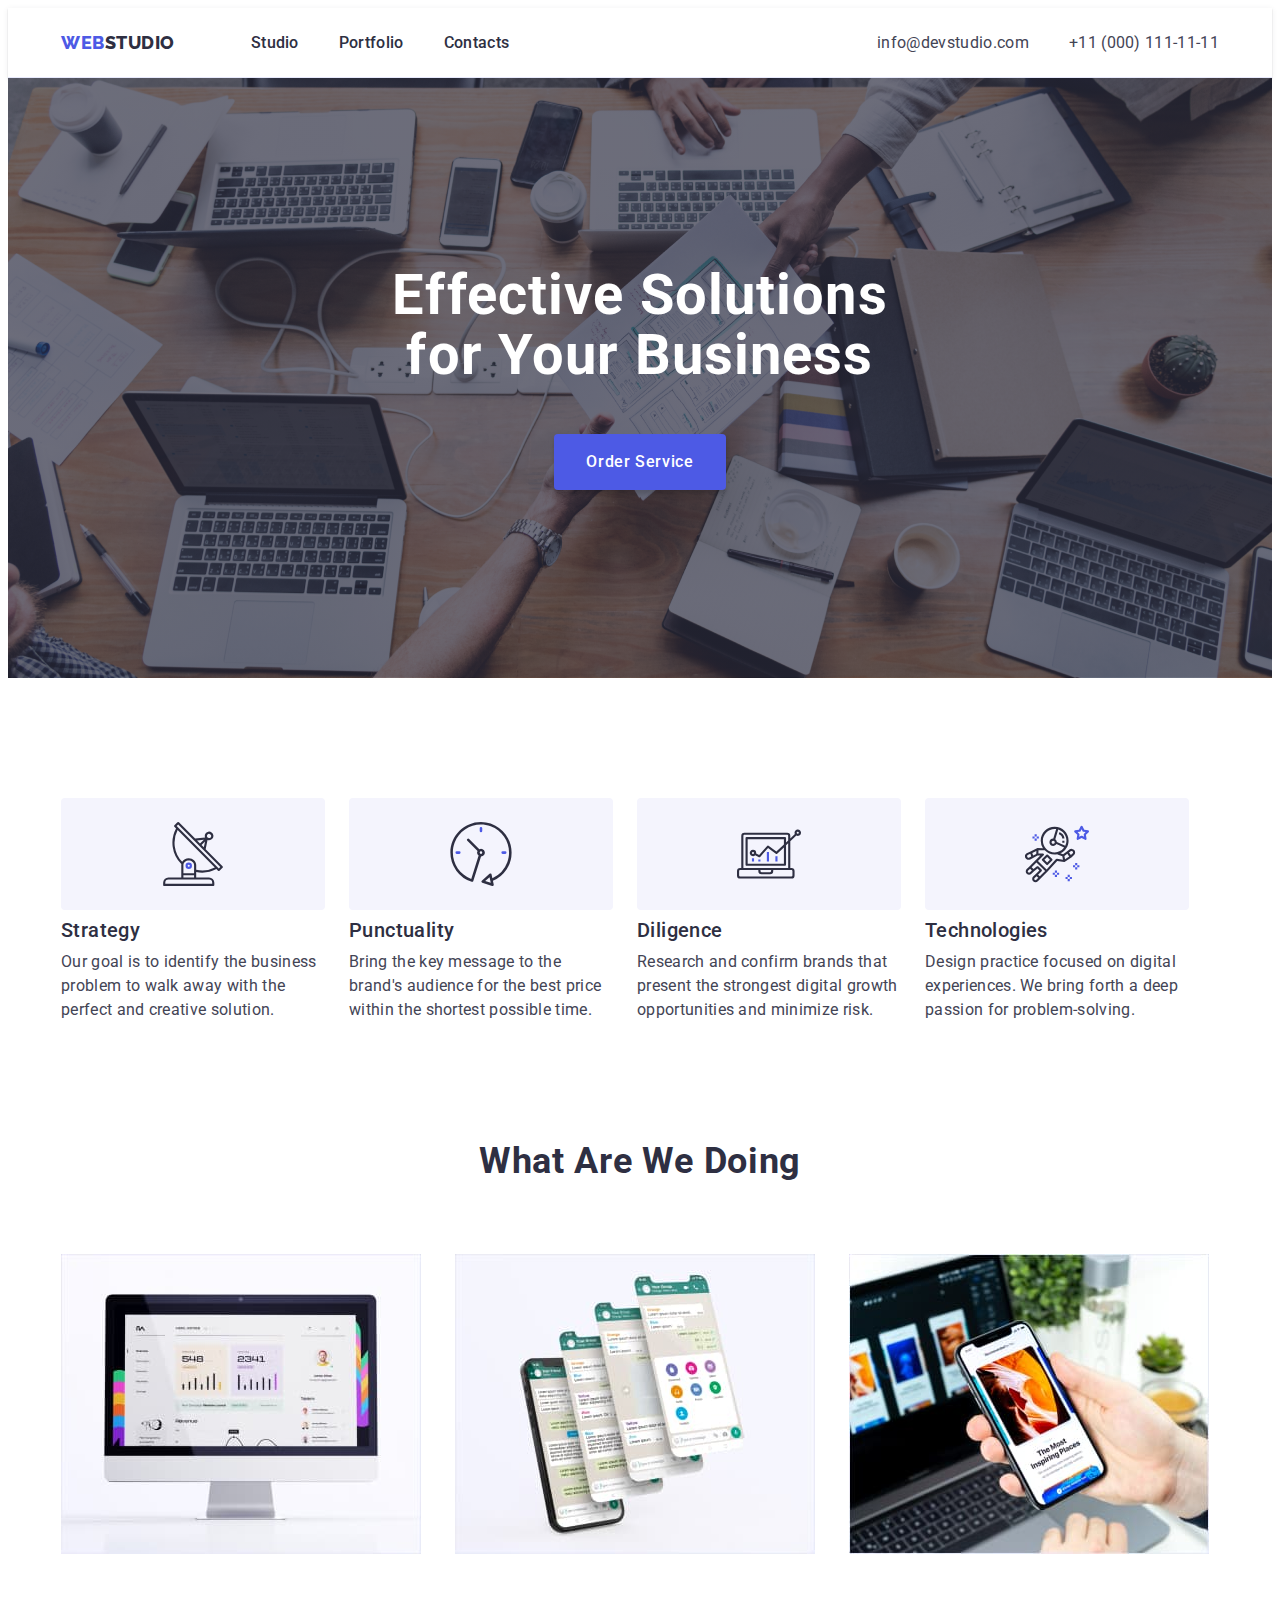
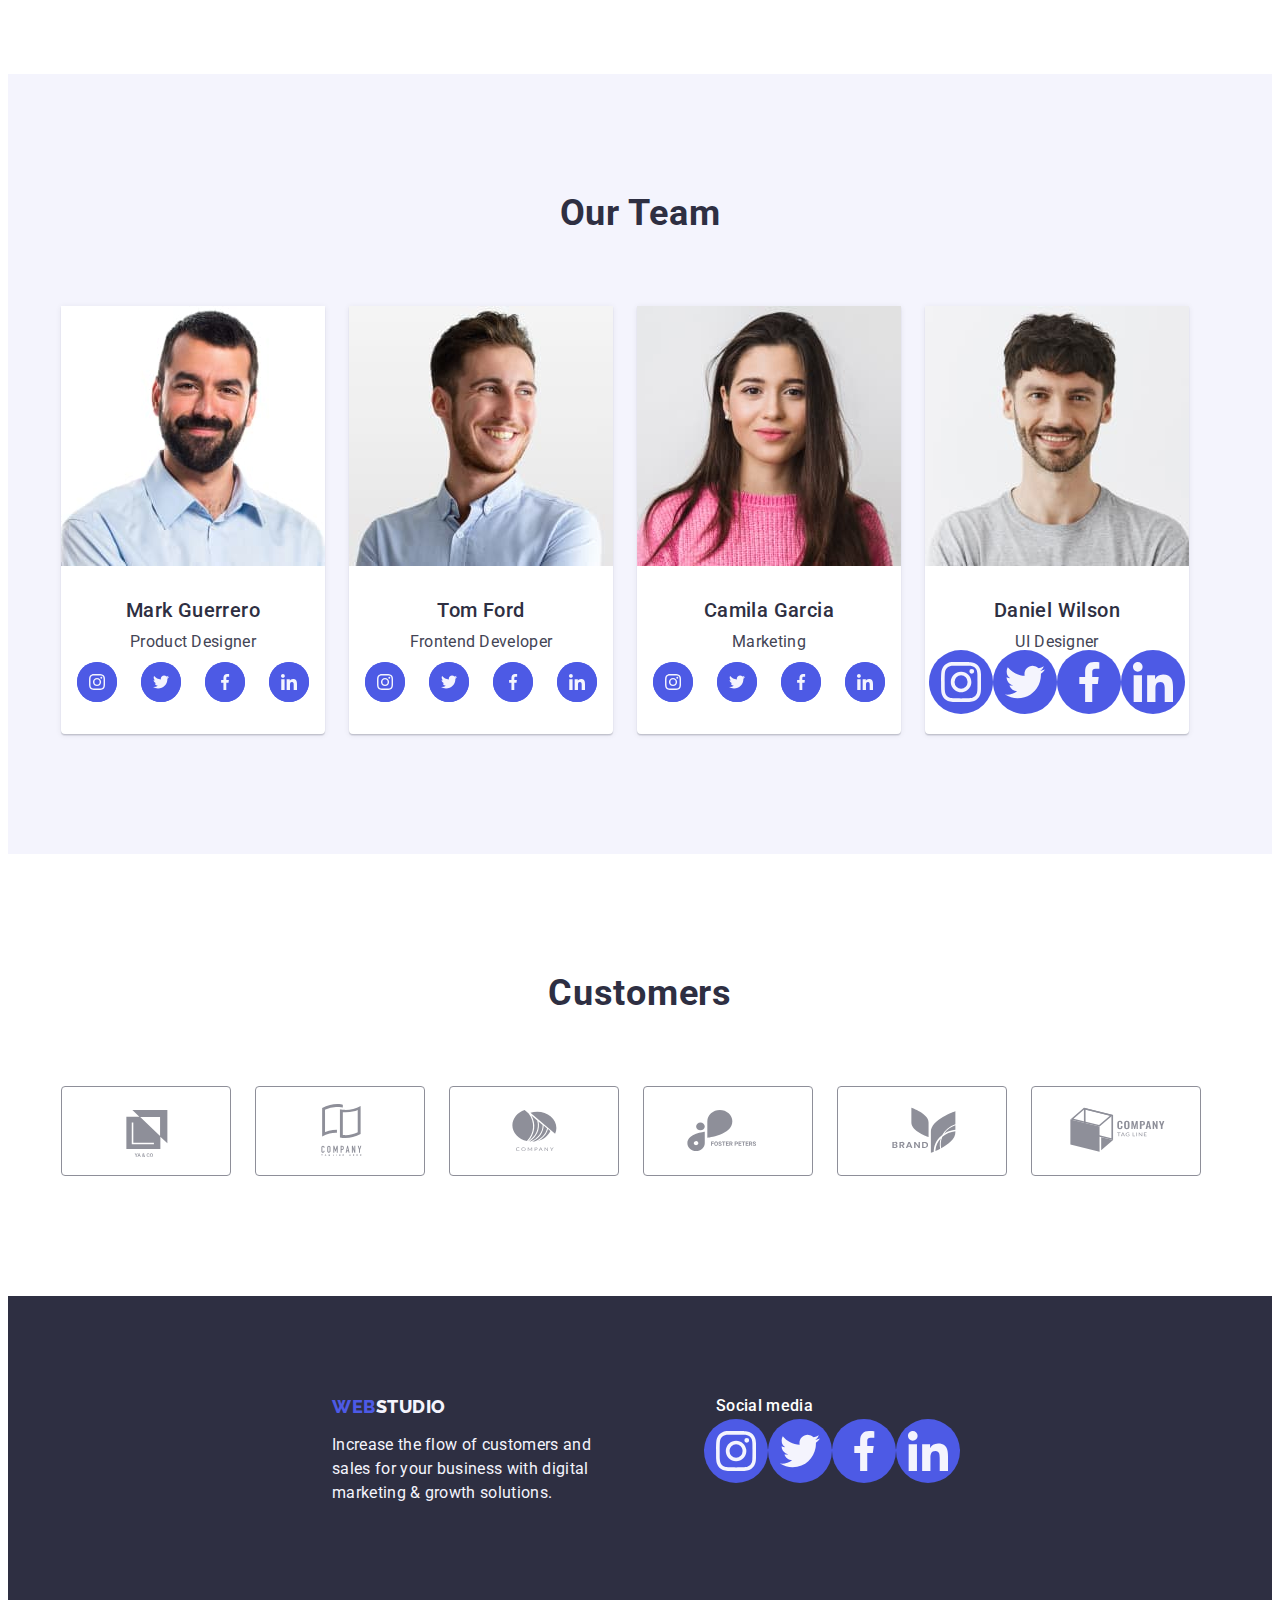
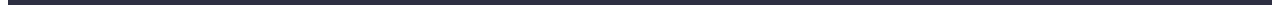
==== index.html @ fdb3dac8 "go5" ====
<!DOCTYPE html>
<html lang="en">
  <head>
    <meta charset="UTF-8" />
    <meta http-equiv="X-UA-Compatible" content="IE=edge" />
    <meta name="viewport" content="width=device-width, initial-scale=1.0" />
    <title>Solutions</title>
    <!-- Fonts styles -->
    <link rel="preconnect" href="https://fonts.googleapis.com" />
    <link rel="preconnect" href="https://fonts.gstatic.com" crossorigin />
    <link
      href="https://fonts.googleapis.com/css2?family=Montserrat:ital,wght@0,700;1,400&family=Raleway:wght@800&family=Roboto:wght@400;500;700&display=swap"
      rel="stylesheet"
    />
    <link
      rel="stylesheet"
      href="https://cdnjs.cloudflare.com/ajax/libs/modern-normalize/1.1.0/modern-normalize.min.css"
      integrity="sha512-wpPYUAdjBVSE4KJnH1VR1HeZfpl1ub8YT/NKx4PuQ5NmX2tKuGu6U/JRp5y+Y8XG2tV+wKQpNHVUX03MfMFn9Q=="
      crossorigin="anonymous"
      referrerpolicy="no-referrer"
    />
    <!-- Our styles -->
    <link rel="stylesheet" href="./css/styles.css" />
  </head>
  <body>
    <!-- Header section -->
    <header class="header-border">
      <div class="container header-container">
        <nav class="header-nav-row">
          <a
            class="link logo-font hed-link-active menu-padding"
            href="./index.html"
            >WEB<span class="logo-link">Studio</span>
          </a>
          <ul class="list link-text header-list-row">
            <li>
              <a
                class="link links-header hed-link-active menu-padding"
                href="./index.html"
                >Studio</a
              >
            </li>
            <li>
              <a
                class="link links-header hed-link-active menu-padding"
                href="./portfolio.html"
                >Portfolio</a
              >
            </li>
            <li>
              <a class="link links-header hed-link-active menu-padding" href=""
                >Contacts</a
              >
            </li>
          </ul>
        </nav>
        <address class="address-link-text">
          <ul class="list header-address-row">
            <li>
              <a
                class="link link-address hed-link-active"
                href="mailto:info@devstudio.com"
                >info@devstudio.com</a
              >
            </li>
            <li>
              <a
                class="link link-address hed-link-active"
                href="tel:+110001111111"
                >+11 (000) 111-11-11</a
              >
            </li>
          </ul>
        </address>
      </div>
    </header>

    <main>
      <!-- Hero section 1 -->
      <section class="hero">
        <div class="container">
          <h1 class="hero-headline">Effective Solutions for Your Business</h1>
          <button class="hero-btn link" type="button">Order Service</button>
        </div>
      </section>

      <!-- Skills section 2 -->
      <section class="section">
        <div class="container">
          <h2 hidden class="skills-title">Skills</h2>
          <ul class="list skills-container">
            <li class="skills-item">
              <div class="icon-skill">
                <svg width="64" height="64">
                  <use href="./images/icons.svg#antenna"></use>
                </svg>
              </div>
              <h3 class="items-title">Strategy</h3>
              <p class="small-text">
                Our goal is to identify the business problem to walk away with
                the perfect and creative solution.
              </p>
            </li>
            <li class="skills-item">
              <div class="icon-skill">
                <svg width="64" height="64">
                  <use href="./images/icons.svg#clock"></use>
                </svg>
              </div>
              <h3 class="items-title">Punctuality</h3>
              <p class="small-text">
                Bring the key message to the brand's audience for the best price
                within the shortest possible time.
              </p>
            </li>
            <li class="skills-item">
              <div class="icon-skill">
                <svg width="64" height="64">
                  <use href="./images/icons.svg#diagram"></use>
                </svg>
              </div>
              <h3 class="items-title">Diligence</h3>
              <p class="small-text">
                Research and confirm brands that present the strongest digital
                growth opportunities and minimize risk.
              </p>
            </li>
            <li class="skills-item">
              <div class="icon-skill">
                <svg width="64" height="64">
                  <use href="./images/icons.svg#astronaut"></use>
                </svg>
              </div>
              <h3 class="items-title">Technologies</h3>
              <p class="small-text">
                Design practice focused on digital experiences. We bring forth a
                deep passion for problem-solving.
              </p>
            </li>
          </ul>
        </div>
      </section>

      <!-- Doing section 3 -->
      <section class="section-third">
        <div class="container">
          <h2 class="headlines some-titles">What are we doing</h2>
          <ul class="list doing-container">
            <li class="doing-element">
              <img src="./images/doings/img-1.jpg" alt="monobloc" width="360" />
            </li>
            <li class="doing-element">
              <img
                src="./images/doings/img-2.jpg"
                alt="smartphone"
                width="360"
              />
            </li>
            <li class="doing-element">
              <img src="./images/doings/img-3.jpg" alt="laptop" width="360" />
            </li>
          </ul>
        </div>
      </section>

      <!-- Team section 4 -->
      <section class="team-color section">
        <div class="container">
          <h2 class="headlines some-titles">Our Team</h2>
          <ul class="list team-container">
            <li class="team-color-list team-item-border">
              <img src="./images/team/img-4.jpg" alt="portrait 1" width="264" />
              <div class="desc-team-container">
                <h3 class="items-title">Mark Guerrero</h3>
                <p class="team-small-text">Product Designer</p>
                <ul class="list socials">
                  <li class="social-item">
                    <a
                      class="social-link link"
                      href=""
                      target="_blank"
                      rel="noopener noreferrer"
                      aria-label="icon"
                    >
                      <svg class="social-icon" width="16" height="16">
                        <use href="./images/icons.svg#instagram"></use>
                      </svg>
                    </a>
                  </li>
                  <li class="social-item">
                    <a
                      class="social-link link"
                      href=""
                      target="_blank"
                      rel="noopener noreferrer"
                      aria-label="icon"
                    >
                      <svg class="social-icon" width="16" height="16">
                        <use href="./images/icons.svg#twitter"></use>
                      </svg>
                    </a>
                  </li>
                  <li class="social-item">
                    <a
                      class="social-link link"
                      href=""
                      target="_blank"
                      rel="noopener noreferrer"
                      aria-label="icon"
                    >
                      <svg class="social-icon" width="16" height="16">
                        <use href="./images/icons.svg#facebook"></use>
                      </svg>
                    </a>
                  </li>
                  <li class="social-item">
                    <a
                      class="social-link link"
                      href=""
                      target="_blank"
                      rel="noopener noreferrer"
                      aria-label="icon"
                    >
                      <svg class="social-icon" width="16" height="16">
                        <use href="./images/icons.svg#linkedin"></use>
                      </svg>
                    </a>
                  </li>
                </ul>
              </div>
            </li>
            <li class="team-color-list team-item-border">
              <img src="./images/team/img-3.jpg" alt="portrait 2" width="264" />
              <div class="desc-team-container">
                <h3 class="items-title">Tom Ford</h3>
                <p class="team-small-text">Frontend Developer</p>
                <ul class="list socials">
                  <li class="social-item">
                    <a
                      class="social-link link"
                      href=""
                      target="_blank"
                      rel="noopener noreferrer"
                      aria-label="icon"
                    >
                      <svg class="social-icon" width="16" height="16">
                        <use href="./images/icons.svg#instagram"></use>
                      </svg>
                    </a>
                  </li>
                  <li class="social-item">
                    <a
                      class="social-link link"
                      href=""
                      target="_blank"
                      rel="noopener noreferrer"
                      aria-label="icon"
                    >
                      <svg class="social-icon" width="16" height="16">
                        <use href="./images/icons.svg#twitter"></use>
                      </svg>
                    </a>
                  </li>
                  <li class="social-item">
                    <a
                      class="social-link link"
                      href=""
                      target="_blank"
                      rel="noopener noreferrer"
                      aria-label="icon"
                    >
                      <svg class="social-icon" width="16" height="16">
                        <use href="./images/icons.svg#facebook"></use>
                      </svg>
                    </a>
                  </li>
                  <li class="social-item">
                    <a
                      class="social-link link"
                      href=""
                      target="_blank"
                      rel="noopener noreferrer"
                      aria-label="icon"
                    >
                      <svg class="social-icon" width="16" height="16">
                        <use href="./images/icons.svg#linkedin"></use>
                      </svg>
                    </a>
                  </li>
                </ul>
              </div>
            </li>
            <li class="team-color-list team-item-border">
              <img src="./images/team/img-2.jpg" alt="portrait 3" width="264" />
              <div class="desc-team-container">
                <h3 class="items-title">Camila Garcia</h3>
                <p class="team-small-text">Marketing</p>
                <ul class="list socials">
                  <li class="social-item">
                    <a
                      class="social-link link"
                      href=""
                      target="_blank"
                      rel="noopener noreferrer"
                      aria-label="icon"
                    >
                      <svg class="social-icon" width="16" height="16">
                        <use href="./images/icons.svg#instagram"></use>
                      </svg>
                    </a>
                  </li>
                  <li class="social-item">
                    <a
                      class="social-link link"
                      href=""
                      target="_blank"
                      rel="noopener noreferrer"
                      aria-label="icon"
                    >
                      <svg class="social-icon" width="16" height="16">
                        <use href="./images/icons.svg#twitter"></use>
                      </svg>
                    </a>
                  </li>
                  <li class="social-item">
                    <a
                      class="social-link link"
                      href=""
                      target="_blank"
                      rel="noopener noreferrer"
                      aria-label="icon"
                    >
                      <svg class="social-icon" width="16" height="16">
                        <use href="./images/icons.svg#facebook"></use>
                      </svg>
                    </a>
                  </li>
                  <li class="social-item">
                    <a
                      class="social-link link"
                      href=""
                      target="_blank"
                      rel="noopener noreferrer"
                      aria-label="icon"
                    >
                      <svg class="social-icon" width="16" height="16">
                        <use href="./images/icons.svg#linkedin"></use>
                      </svg>
                    </a>
                  </li>
                </ul>
              </div>
            </li>
            <li class="team-color-list team-item-border">
              <img src="./images/team/img-1.jpg" alt="portrait 4" width="264" />
              <div class="desc-team-container">
                <h3 class="items-title">Daniel Wilson</h3>
                <p class="team-small-text">UI Designer</p>
                <ul class="list socials">
                  <li class="social-item">
                    <a
                      class="social-link link"
                      href=""
                      target="_blank"
                      rel="noopener noreferrer"
                      aria-label="icon"
                    >
                      <svg class="social-icon" width="40" height="40">
                        <use href="./images/icons.svg#instagram"></use>
                      </svg>
                    </a>
                  </li>
                  <li class="social-item">
                    <a
                      class="social-link link"
                      href=""
                      target="_blank"
                      rel="noopener noreferrer"
                      aria-label="icon"
                    >
                      <svg class="social-icon" width="40" height="40">
                        <use href="./images/icons.svg#twitter"></use>
                      </svg>
                    </a>
                  </li>
                  <li class="social-item">
                    <a
                      class="social-link link"
                      href=""
                      target="_blank"
                      40
                      rel="noopener noreferrer"
                      aria-label="icon"
                    >
                      <svg class="social-icon" width="40" height="40">
                        <use href="./images/icons.svg#facebook"></use>
                      </svg>
                    </a>
                  </li>
                  <li class="social-item">
                    <a
                      class="social-link link"
                      href=""
                      target="_blank"
                      rel="noopener noreferrer"
                      aria-label="icon"
                    >
                      <svg class="social-icon" width="40" height="40">
                        <use href="./images/icons.svg#linkedin"></use>
                      </svg>
                    </a>
                  </li>
                </ul>
              </div>
            </li>
          </ul>
        </div>
      </section>

      <!-- Customers section -->

      <section class="section">
        <div class="container">
          <h2 class="headlines some-titles">Customers</h2>
          <ul class="list client-container">
            <li class="clients-item">
              <div class="client-item-container">
                <a href="" class="clients-item-active">
                  <svg width="104" height="56" class="color-clients">
                    <use href="./images/icons.svg#first-client"></use>
                  </svg>
                </a>
              </div>
            </li>
            <li class="clients-item clients-item-active">
              <a href="">
                <svg width="104" height="56" class="color-clients">
                  <use href="./images/icons.svg#second-client"></use>
                </svg>
              </a>
            </li>
            <li class="clients-item">
              <a href="">
                <svg width="104" height="56" class="color-clients">
                  <use href="./images/icons.svg#third-client"></use>
                </svg>
              </a>
            </li>
            <li class="clients-item">
              <a href="">
                <svg width="104" height="56" class="color-clients">
                  <use href="./images/icons.svg#fourth-client"></use>
                </svg>
              </a>
            </li>
            <li class="clients-item">
              <a href="">
                <svg width="104" height="56" class="color-clients">
                  <use href="./images/icons.svg#fifth-client"></use>
                </svg>
              </a>
            </li>
            <li class="clients-item">
              <a href="">
                <svg width="104" height="56" class="color-clients">
                  <use href="./images/icons.svg#sixth-client"></use>
                </svg>
              </a>
            </li>
          </ul>
        </div>
      </section>
    </main>
    <!-- Footer section-->
    <footer class="footer-color footer-text footer-pos">
      <div class="container footer-container">
        <div class="footer-part-one">
          <a
            class="link link-font logo-font hed-link-active footer-link-status"
            href="./index.html"
          >
            WEB<span class="logo-link-footer">Studio</span>
          </a>
          <p class="small-text footer-text footer-text-size">
            Increase the flow of customers and sales for your business with
            digital marketing & growth solutions.
          </p>
        </div>
        <div class="footer-part-two">
          <p class="footer-small-text">Social media</p>
          <ul class="list socials">
            <li class="social-item-footer">
              <a
                class="social-link link"
                href=""
                target="_blank"
                rel="noopener noreferrer"
                aria-label="icon"
              >
                <svg class="social-icon" width="40" height="40">
                  <use href="./images/icons.svg#instagram"></use>
                </svg>
              </a>
            </li>
            <li class="social-item-footer">
              <a
                class="social-link link"
                href=""
                target="_blank"
                rel="noopener noreferrer"
                aria-label="icon"
              >
                <svg class="social-icon" width="40" height="40">
                  <use href="./images/icons.svg#twitter"></use>
                </svg>
              </a>
            </li>
            <li class="social-item-footer">
              <a
                class="social-link link"
                href=""
                target="_blank"
                rel="noopener noreferrer"
                aria-label="icon"
              >
                <svg class="social-icon" width="40" height="40">
                  <use href="./images/icons.svg#facebook"></use>
                </svg>
              </a>
            </li>
            <li class="social-item-footer">
              <a
                class="social-link link"
                href=""
                target="_blank"
                rel="noopener noreferrer"
                aria-label="icon"
              >
                <svg class="social-icon" width="40" height="40">
                  <use href="./images/icons.svg#linkedin"></use>
                </svg>
              </a>
            </li>
          </ul>
        </div>
      </div>
    </footer>
  </body>
</html>
---- css/styles.css ----
:root {
  /* COLORS styles */
  --iris-color: #4d5ae5;
  --ocean-color: #404bbf;
  --color-navy-blue: #2e2f42;
  --color-green: #31d0aa;
  --color-slate: #434455;
  --color-light-slate: #8e8f99;
  --color-cornflower: #e7e9fc;
  --color-cloud: #f4f4fd;
  --color-navy-blue-modal: #2e2f42;
  --color-grey: #2e2f42;
  --color-dairy: #fcfcfc;
  --white-color: #fff;

  /* Fonts styles */
  --primary-font: "Roboto";
  --secondary-font: "Raleway";
}

body {
  font-family: "Roboto", sans-serif;
  color: var(--color-slate);
  background-color: var(--white-color);
}

/* Resets */

h1,
h2,
h3,
h4,
p {
  margin: 0;
}

img {
  display: block;
}

.list {
  list-style: none;
  margin: 0;
  padding: 0;
}

.link {
  text-decoration: none;
}

/* Base */

.container {
  width: 1158px;
  margin: 0 auto;
  padding: 0 15px;
}

.section {
  padding: 120px 0;
}

.section-third {
  padding: 0 0 120px 0;
}

.header-border {
  border-width: 0 0 1px 0;
  border-style: solid;
  border-color: var(--color-cornflower);
  box-shadow: 0px 2px 1px rgba(46, 47, 66, 0.08),
    0px 1px 1px rgba(46, 47, 66, 0.16), 0px 1px 6px rgba(46, 47, 66, 0.08);
}

.headlines {
  font-size: 36px;
  font-weight: 700;
  line-height: 1.11;
  letter-spacing: 0.02em;
  text-transform: capitalize;
  color: var(--color-navy-blue);
}

.some-titles {
  text-align: center;
  margin: 0 auto 72px auto;
}

.items-title {
  font-size: 20px;
  font-weight: 500;
  line-height: 1.2;
  letter-spacing: 0.02em;
  color: var(--color-navy-blue);
  margin: 0 0 8px 0;
}

.small-text {
  font-size: 16px;
  line-height: 1.5;
  letter-spacing: 0.02em;
  text-decoration: none;
  text-transform: none;
  color: var(--color-slate);
}

/* WAREHOSE */

/* Header section */

.menu-padding {
  padding: 24px 0;
}

.header-container {
  display: flex;
  align-items: center;
  margin: 0 auto;
  padding: 0 15px;
}

.header-list-row {
  display: flex;
  align-items: center;
  gap: 40px;
}

.header-nav-row {
  display: flex;
  align-items: center;
  margin-right: auto;
}

.header-address-row {
  display: flex;
  align-items: center;
  gap: 40px;
}

.link-text {
  line-height: 1.5;
  letter-spacing: 0.02em;
  color: var(--color-navy-blue);
}

.address-link-text {
  font-style: normal;
  font-size: 16px;
  line-height: 1.5;
  letter-spacing: 0.02em;
  text-decoration: none;
  color: var(--color-slate);
}

.links-header {
  font-weight: 500;
  color: var(--color-navy-blue);
}

.link-address {
  color: var(--color-slate);
}

.logo-font {
  font-family: "Raleway", sans-serif;
  font-size: 18px;
  text-transform: uppercase;
  font-weight: 800;
  line-height: 1.17;
  letter-spacing: 0.03em;
  color: var(--iris-color);
  margin-right: 76px;
}

.logo-link {
  color: var(--color-navy-blue);
}
.hed-link-active:hover,
.hed-link-active:focus {
  color: var(--ocean-color);
}

/* hero section*/

.hero {
  max-width: 1440px;
  margin: 0 auto;
  background-color: var(--color-navy-blue);
  background-image: linear-gradient(
      rgba(46, 47, 66, 0.7),
      rgba(46, 47, 66, 0.7)
    ),
    url(../images/hero/bg-hero.jpeg);
  padding: 188px 0;
  background-repeat: no-repeat;
  background-position: center;
  background-size: cover;
}

.hero-headline {
  display: block;
  color: var(--white-color);
  font-size: 56px;
  font-weight: 700;
  line-height: 1.07;
  letter-spacing: 0.02em;
  text-decoration: none;
  text-transform: none;
  text-align: center;
  max-width: 496px;
  margin-left: auto;
  margin-right: auto;
}

.hero-btn {
  display: block;
  flex-direction: row;
  align-items: flex-start;
  gap: 10px;
  font-family: "Roboto", sans-serif;
  font-weight: 500;
  font-size: 16px;
  line-height: 1.5;
  letter-spacing: 0.04em;
  color: var(--white-color);
  background-color: var(--iris-color);
  min-width: 169px;
  height: 56px;
  cursor: pointer;
  padding: 16px 32px;
  margin: 48px auto 0;
  box-shadow: 0px 4px 4px rgba(0, 0, 0, 0.15);
  border: none;
  border-radius: 4px;
}

.hero-btn:hover,
.hero-btn:focus {
  color: var(--white-color);
  background-color: var(--ocean-color);
}

/* Skills section */

.skills-container {
  display: flex;
  gap: 24px;
}

.skills-title {
  font-weight: 500;
}

.skills-item {
  display: block;
  width: 264px;
}

.icon-skill {
  display: flex;
  justify-content: center;
  align-items: center;
  width: 264px;
  height: 112px;
  left: 0px;
  top: 0px;
  background: var(--color-cloud);
  border-radius: 4px;
  margin-bottom: 8px;
}

/* Doings section */

.doing-container {
  display: flex;
  gap: 24px;
}

.doing-element {
  flex-basis: calc((100% - 24px * 2) / 3);
}

/* Team section */

.team-small-text {
  font-size: 16px;
  line-height: 1.5;
  letter-spacing: 0.02em;
  text-decoration: none;
  text-transform: none;
  color: var(--color-slate);
  margin-bottom: 8px;
}

.team-container {
  display: flex;
  gap: 24px;
}

.team-color {
  background-color: var(--color-cloud);
}

.team-color-list {
  background-color: var(--white-color);
}

.team-item-border {
  border-radius: 0px 0px 4px 4px;
  box-shadow: 0px 1px 6px rgba(46, 47, 66, 0.08),
    0px 1px 1px rgba(46, 47, 66, 0.16), 0px 2px 1px rgba(46, 47, 66, 0.08);
}

.desc-team-container {
  flex-direction: column;
  justify-content: center;
  align-items: center;
  padding: 32px 0;
  gap: 8px;
  text-align: center;
}

.socials {
  display: flex;
  justify-content: center;
  align-items: center;
  gap: 24px;
}

.social-link {
  display: flex;
  justify-content: center;
  align-items: center;
  background-color: var(--iris-color);
  border-radius: 50%;
}

.social-item {
  display: flex;
  justify-content: center;
  align-items: center;
  width: 40px;
  height: 40px;
  background-color: var(--iris-color);
  border-radius: 50%;
}

.social-icon {
  display: block;
  justify-content: center;
  align-items: center;
  padding: 12px;
  fill: var(--color-cloud);
}

.social-link:hover,
.social-link:focus {
  background-color: var(--ocean-color);
  border-radius: 50%;
}

/* Customers section */

.client-container {
  display: flex;
  gap: 24px;
}

.clients-item {
  display: flex;
  width: 168px;
  height: 88px;
  justify-content: center;
  align-items: center;
  border: 1px solid var(--color-light-slate);
  border-radius: 4px;
}

.client-item-container {
  display: flex;
  width: 104px;
  height: 56px;
}

.color-clients {
  fill: var(--color-light-slate);
}

.color-clients:hover,
.color-clients:focus {
  fill: var(--ocean-color);
}

.clients-item:hover,
.clients-item:focus {
  border: 1px solid var(--ocean-color);
  border-radius: 4px;
}

/* Footer block */

.footer-container {
  display: flex;
  justify-content: center;
}

.footer-part-one {
  display: inline-block;
  margin-right: 120px;
}

.footer-part-two {
  display: block;
}

.footer-small-text {
  font-weight: 500;
  font-size: 16px;
  letter-spacing: 0.02em;
  color: var(--white-color);
  padding-bottom: 16px;
}

.logo-link-footer {
  color: var(--color-cloud);
}

.link-footer {
  color: var(--color-cloud);
  text-decoration: none;
  font-style: normal;
}
.footer-text {
  color: var(--color-cloud);
}
.footer-color {
  background-color: var(--color-navy-blue);
}

.footer-pos {
  padding: 100px 0;
}

.footer-link-status {
  display: inline-block;
  margin-bottom: 16px;
}

.footer-text-size {
  width: 264px;
}

.social-item-footer {
  display: flex;
  justify-content: center;
  align-items: center;
  width: 40px;
  height: 40px;
  background-color: var(--iris-color);
  border-radius: 50%;
}

.social-item-footer:hover,
.social-item-footer:focus {
  background-color: var(--color-green);
  border-radius: 50%;
}

/* Portfolio buttons row section */

.btn-row-section {
  padding-top: 96px;
  padding-bottom: 120px;
}

.btn-row-container {
  display: flex;
  justify-content: center;
  gap: 24px;
  margin-bottom: 72px;
}

.btn-row {
  color: var(--iris-color);
  background-color: var(--color-cloud);
  border-style: none;
}
.btn-row-list {
  font-family: "Roboto", sans-serif;
  font-weight: 500;
  font-size: 16px;
  line-height: 1.5;
  letter-spacing: 0.04em;
  padding: 12px 24px;
  border: 1px solid var(--color-cornflower);
  border-radius: 4px;
  cursor: pointer;
}

.btn-row:hover,
.btn-row:focus {
  color: var(--white-color);
  background-color: var(--ocean-color);
  border: 1px solid transparent;
}

/* Done projects */

.done-prj-container {
  display: flex;
  flex-wrap: wrap;
  gap: 48px 24px;
}

.desc-done-prj-container {
  flex-direction: column;
  justify-content: center;
  align-items: flex-start;
  padding: 32px 16px;
  gap: 8px;
  border: 1px solid var(--color-cornflower);
  border-top: none;
}

.done-prj-element {
  flex-basis: calc((100% - 24px * 2) / 3);
}

.desc-done-prj-container:focus,
.desc-done-prj-container:hover {
  border: 1px solid #f4f4fd;
  box-shadow: 0px 1px 6px rgba(46, 47, 66, 0.08),
    0px 1px 1px rgba(46, 47, 66, 0.16), 0px 2px 1px rgba(46, 47, 66, 0.08);
}
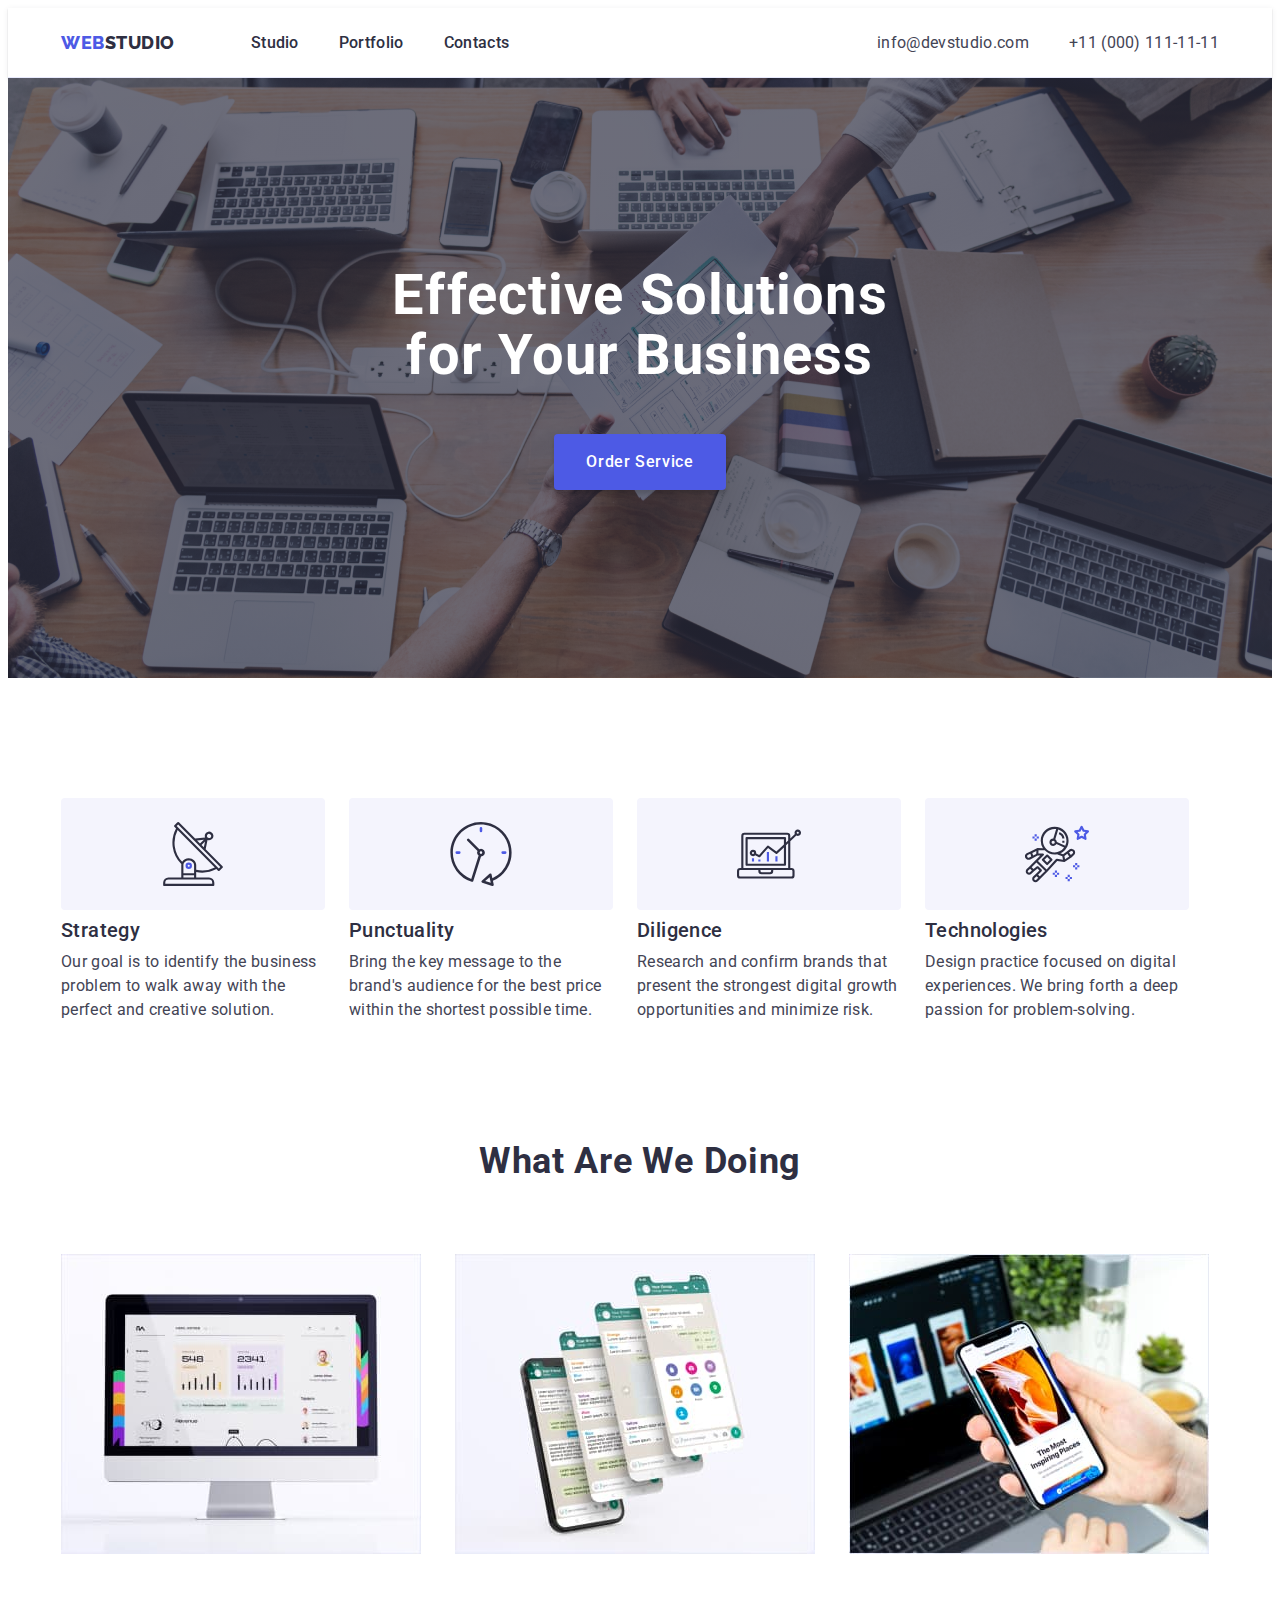
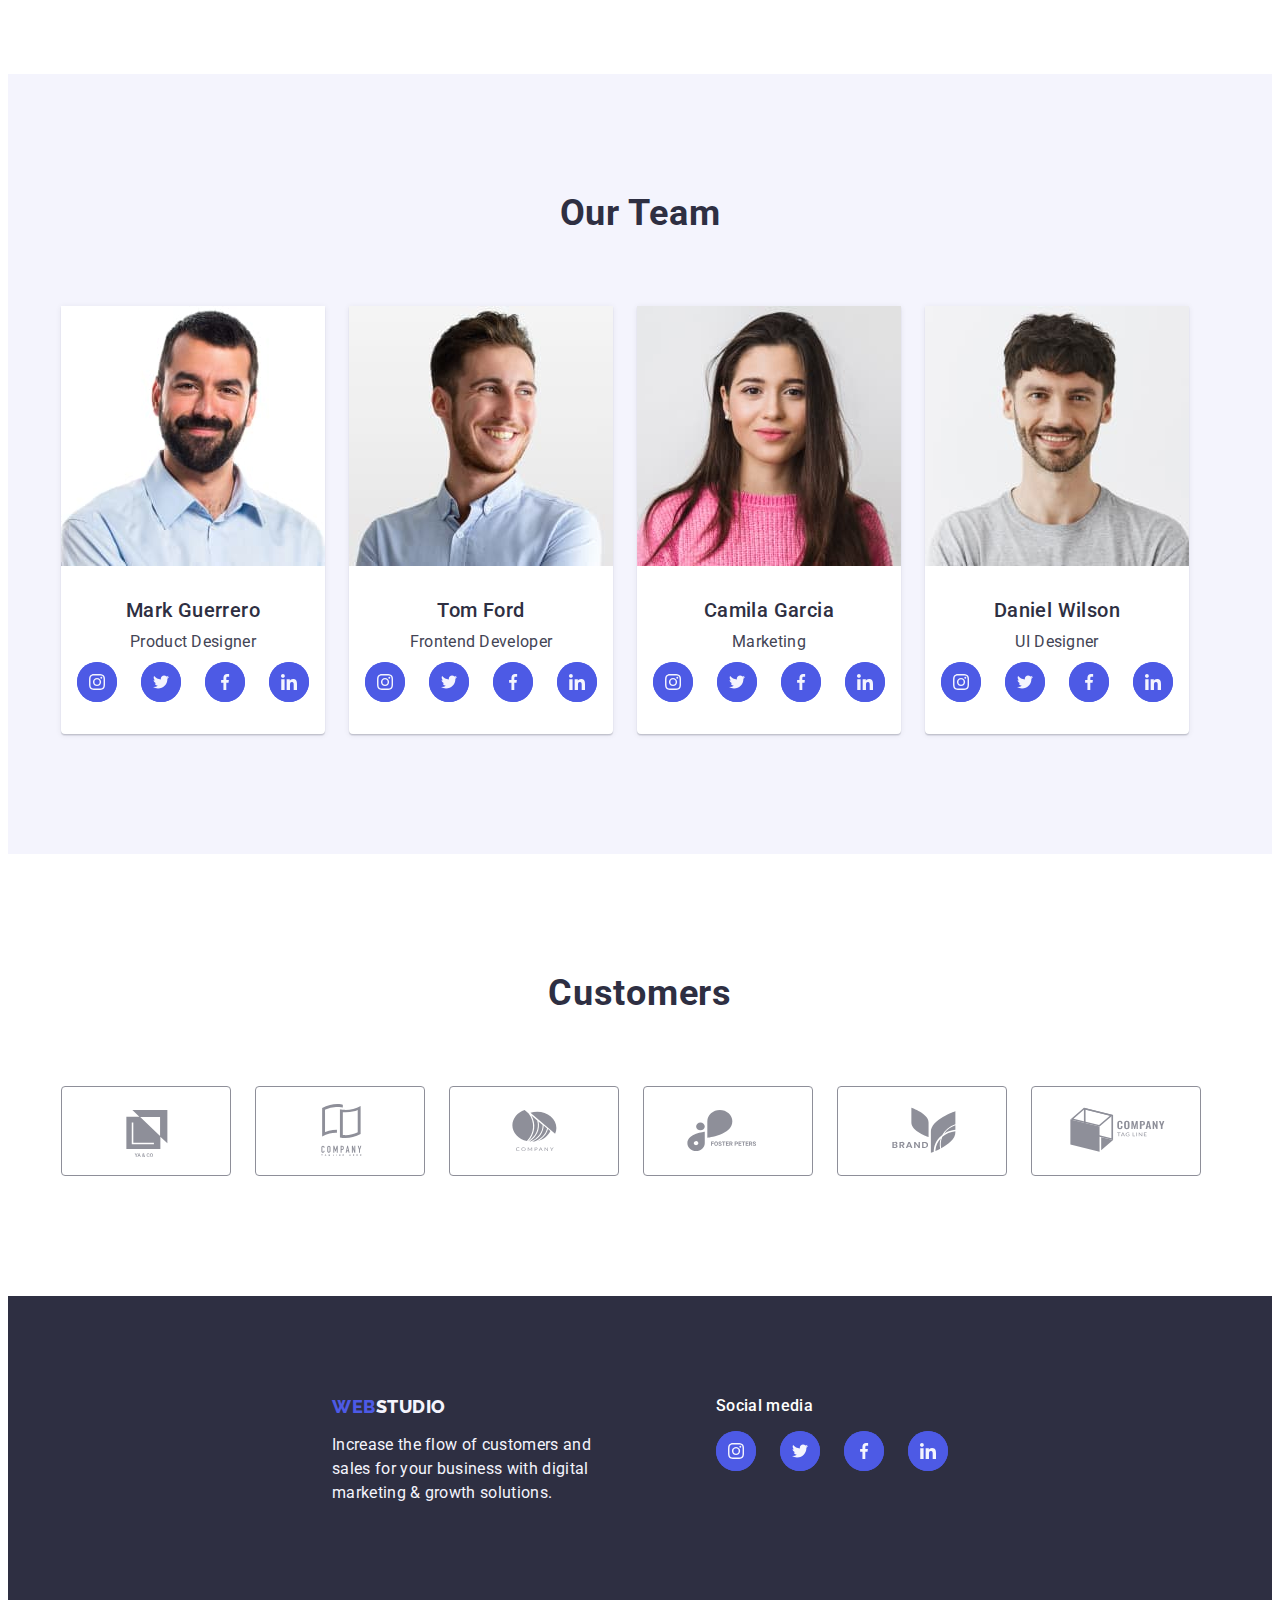
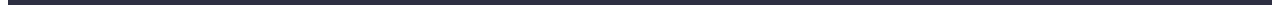
==== commit 907d73b3: "go5" ====
--- a/index.html
+++ b/index.html
@@ -365,7 +365,7 @@
                       rel="noopener noreferrer"
                       aria-label="icon"
                     >
-                      <svg class="social-icon" width="40" height="40">
+                      <svg class="social-icon" width="16" height="16">
                         <use href="./images/icons.svg#instagram"></use>
                       </svg>
                     </a>
@@ -378,7 +378,7 @@
                       rel="noopener noreferrer"
                       aria-label="icon"
                     >
-                      <svg class="social-icon" width="40" height="40">
+                      <svg class="social-icon" width="16" height="16">
                         <use href="./images/icons.svg#twitter"></use>
                       </svg>
                     </a>
@@ -392,7 +392,7 @@
                       rel="noopener noreferrer"
                       aria-label="icon"
                     >
-                      <svg class="social-icon" width="40" height="40">
+                      <svg class="social-icon" width="16" height="16">
                         <use href="./images/icons.svg#facebook"></use>
                       </svg>
                     </a>
@@ -405,7 +405,7 @@
                       rel="noopener noreferrer"
                       aria-label="icon"
                     >
-                      <svg class="social-icon" width="40" height="40">
+                      <svg class="social-icon" width="16" height="16">
                         <use href="./images/icons.svg#linkedin"></use>
                       </svg>
                     </a>
@@ -491,52 +491,52 @@
           <ul class="list socials">
             <li class="social-item-footer">
               <a
-                class="social-link link"
+                class="social-link-footer link"
                 href=""
                 target="_blank"
                 rel="noopener noreferrer"
                 aria-label="icon"
               >
-                <svg class="social-icon" width="40" height="40">
+                <svg class="social-icon" width="16" height="16">
                   <use href="./images/icons.svg#instagram"></use>
                 </svg>
               </a>
             </li>
             <li class="social-item-footer">
               <a
-                class="social-link link"
+                class="social-link-footer link"
                 href=""
                 target="_blank"
                 rel="noopener noreferrer"
                 aria-label="icon"
               >
-                <svg class="social-icon" width="40" height="40">
+                <svg class="social-icon" width="16" height="16">
                   <use href="./images/icons.svg#twitter"></use>
                 </svg>
               </a>
             </li>
             <li class="social-item-footer">
               <a
-                class="social-link link"
+                class="social-link-footer link"
                 href=""
                 target="_blank"
                 rel="noopener noreferrer"
                 aria-label="icon"
               >
-                <svg class="social-icon" width="40" height="40">
+                <svg class="social-icon" width="16" height="16">
                   <use href="./images/icons.svg#facebook"></use>
                 </svg>
               </a>
             </li>
             <li class="social-item-footer">
               <a
-                class="social-link link"
+                class="social-link-footer link"
                 href=""
                 target="_blank"
                 rel="noopener noreferrer"
                 aria-label="icon"
               >
-                <svg class="social-icon" width="40" height="40">
+                <svg class="social-icon" width="16" height="16">
                   <use href="./images/icons.svg#linkedin"></use>
                 </svg>
               </a>
--- a/css/styles.css
+++ b/css/styles.css
@@ -331,6 +331,8 @@
   display: flex;
   justify-content: center;
   align-items: center;
+  width: 100%;
+  height: 100%;
   background-color: var(--iris-color);
   border-radius: 50%;
 }
@@ -345,14 +347,6 @@
   border-radius: 50%;
 }
 
-.social-icon {
-  display: block;
-  justify-content: center;
-  align-items: center;
-  padding: 12px;
-  fill: var(--color-cloud);
-}
-
 .social-link:hover,
 .social-link:focus {
   background-color: var(--ocean-color);
@@ -460,8 +454,18 @@
   border-radius: 50%;
 }
 
-.social-item-footer:hover,
-.social-item-footer:focus {
+.social-link-footer {
+  display: flex;
+  justify-content: center;
+  align-items: center;
+  width: 100%;
+  height: 100%;
+  background-color: var(--iris-color);
+  border-radius: 50%;
+}
+
+.social-link-footer:hover,
+.social-link-footer:focus {
   background-color: var(--color-green);
   border-radius: 50%;
 }
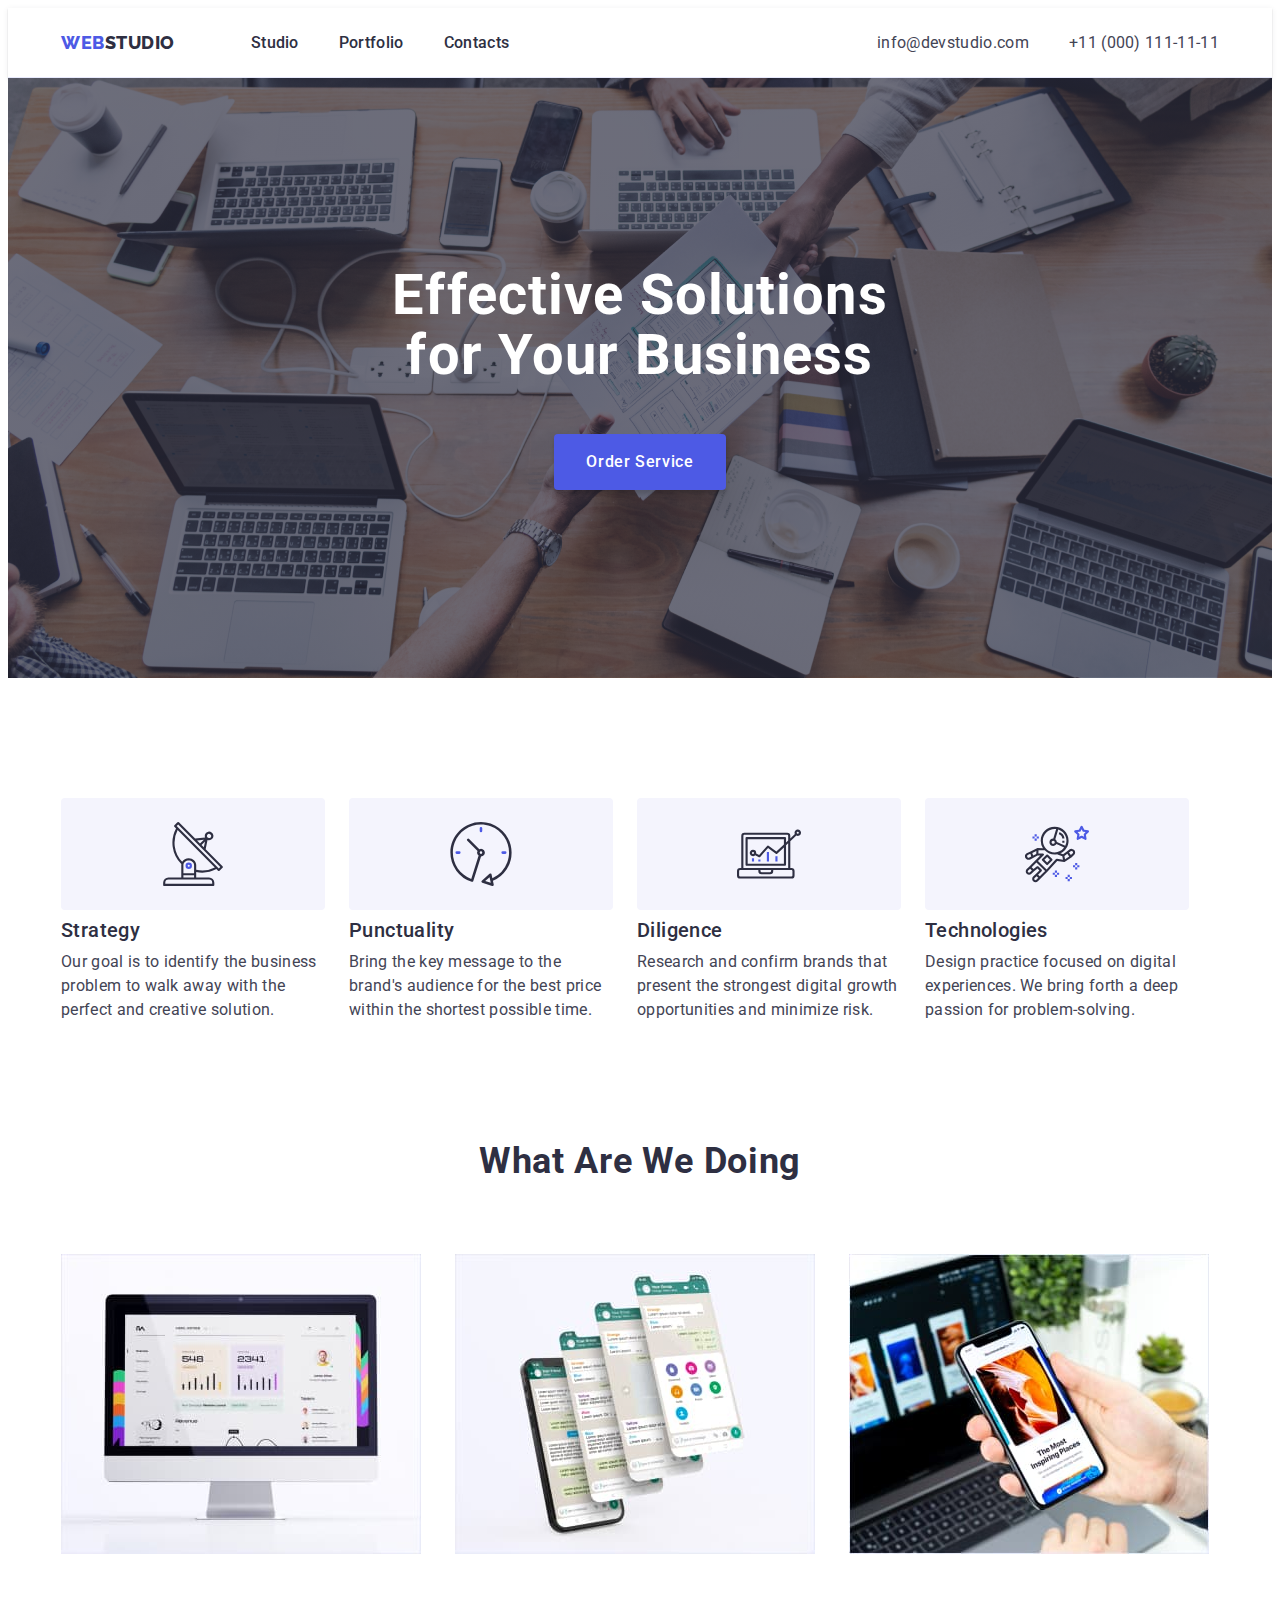
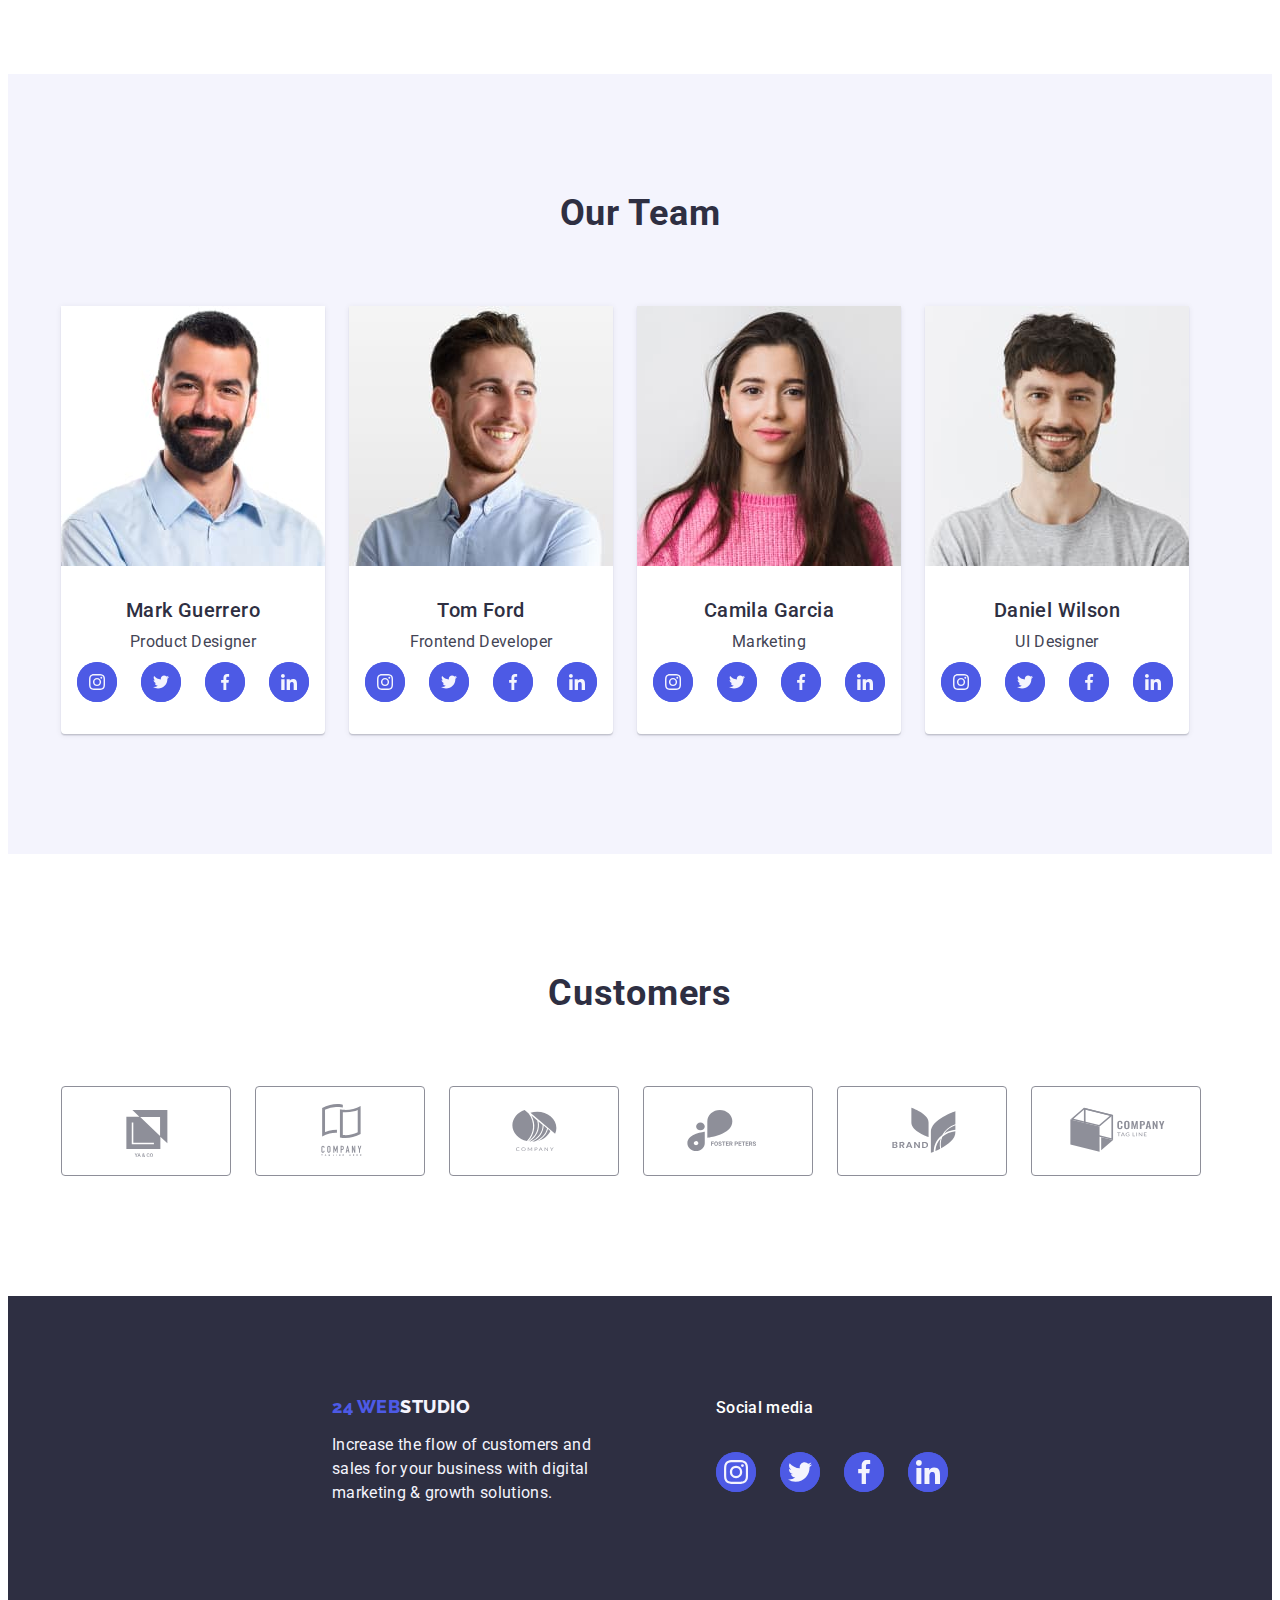
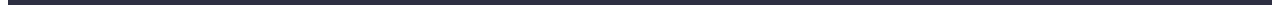
==== commit 7b23a73f: "go7" ====
--- a/index.html
+++ b/index.html
@@ -478,8 +478,7 @@
           <a
             class="link link-font logo-font hed-link-active footer-link-status"
             href="./index.html"
-          >
-            WEB<span class="logo-link-footer">Studio</span>
+            >24 WEB<span class="logo-link-footer">Studio</span>
           </a>
           <p class="small-text footer-text footer-text-size">
             Increase the flow of customers and sales for your business with
@@ -497,7 +496,7 @@
                 rel="noopener noreferrer"
                 aria-label="icon"
               >
-                <svg class="social-icon" width="16" height="16">
+                <svg class="social-icon" width="24" height="24">
                   <use href="./images/icons.svg#instagram"></use>
                 </svg>
               </a>
@@ -510,7 +509,7 @@
                 rel="noopener noreferrer"
                 aria-label="icon"
               >
-                <svg class="social-icon" width="16" height="16">
+                <svg class="social-icon" width="24" height="24">
                   <use href="./images/icons.svg#twitter"></use>
                 </svg>
               </a>
@@ -523,7 +522,7 @@
                 rel="noopener noreferrer"
                 aria-label="icon"
               >
-                <svg class="social-icon" width="16" height="16">
+                <svg class="social-icon" width="24" height="24">
                   <use href="./images/icons.svg#facebook"></use>
                 </svg>
               </a>
@@ -536,7 +535,7 @@
                 rel="noopener noreferrer"
                 aria-label="icon"
               >
-                <svg class="social-icon" width="16" height="16">
+                <svg class="social-icon" width="24" height="24">
                   <use href="./images/icons.svg#linkedin"></use>
                 </svg>
               </a>
--- a/css/styles.css
+++ b/css/styles.css
@@ -327,6 +327,10 @@
   gap: 24px;
 }
 
+.social-icon {
+  fill: var(--color-cloud);
+}
+
 .social-link {
   display: flex;
   justify-content: center;
@@ -396,6 +400,7 @@
 .footer-container {
   display: flex;
   justify-content: center;
+  align-items: baseline;
 }
 
 .footer-part-one {
@@ -413,6 +418,8 @@
   letter-spacing: 0.02em;
   color: var(--white-color);
   padding-bottom: 16px;
+  line-height: 1.5;
+  margin-bottom: 16px;
 }
 
 .logo-link-footer {
@@ -452,6 +459,7 @@
   height: 40px;
   background-color: var(--iris-color);
   border-radius: 50%;
+  gap: 16px;
 }
 
 .social-link-footer {
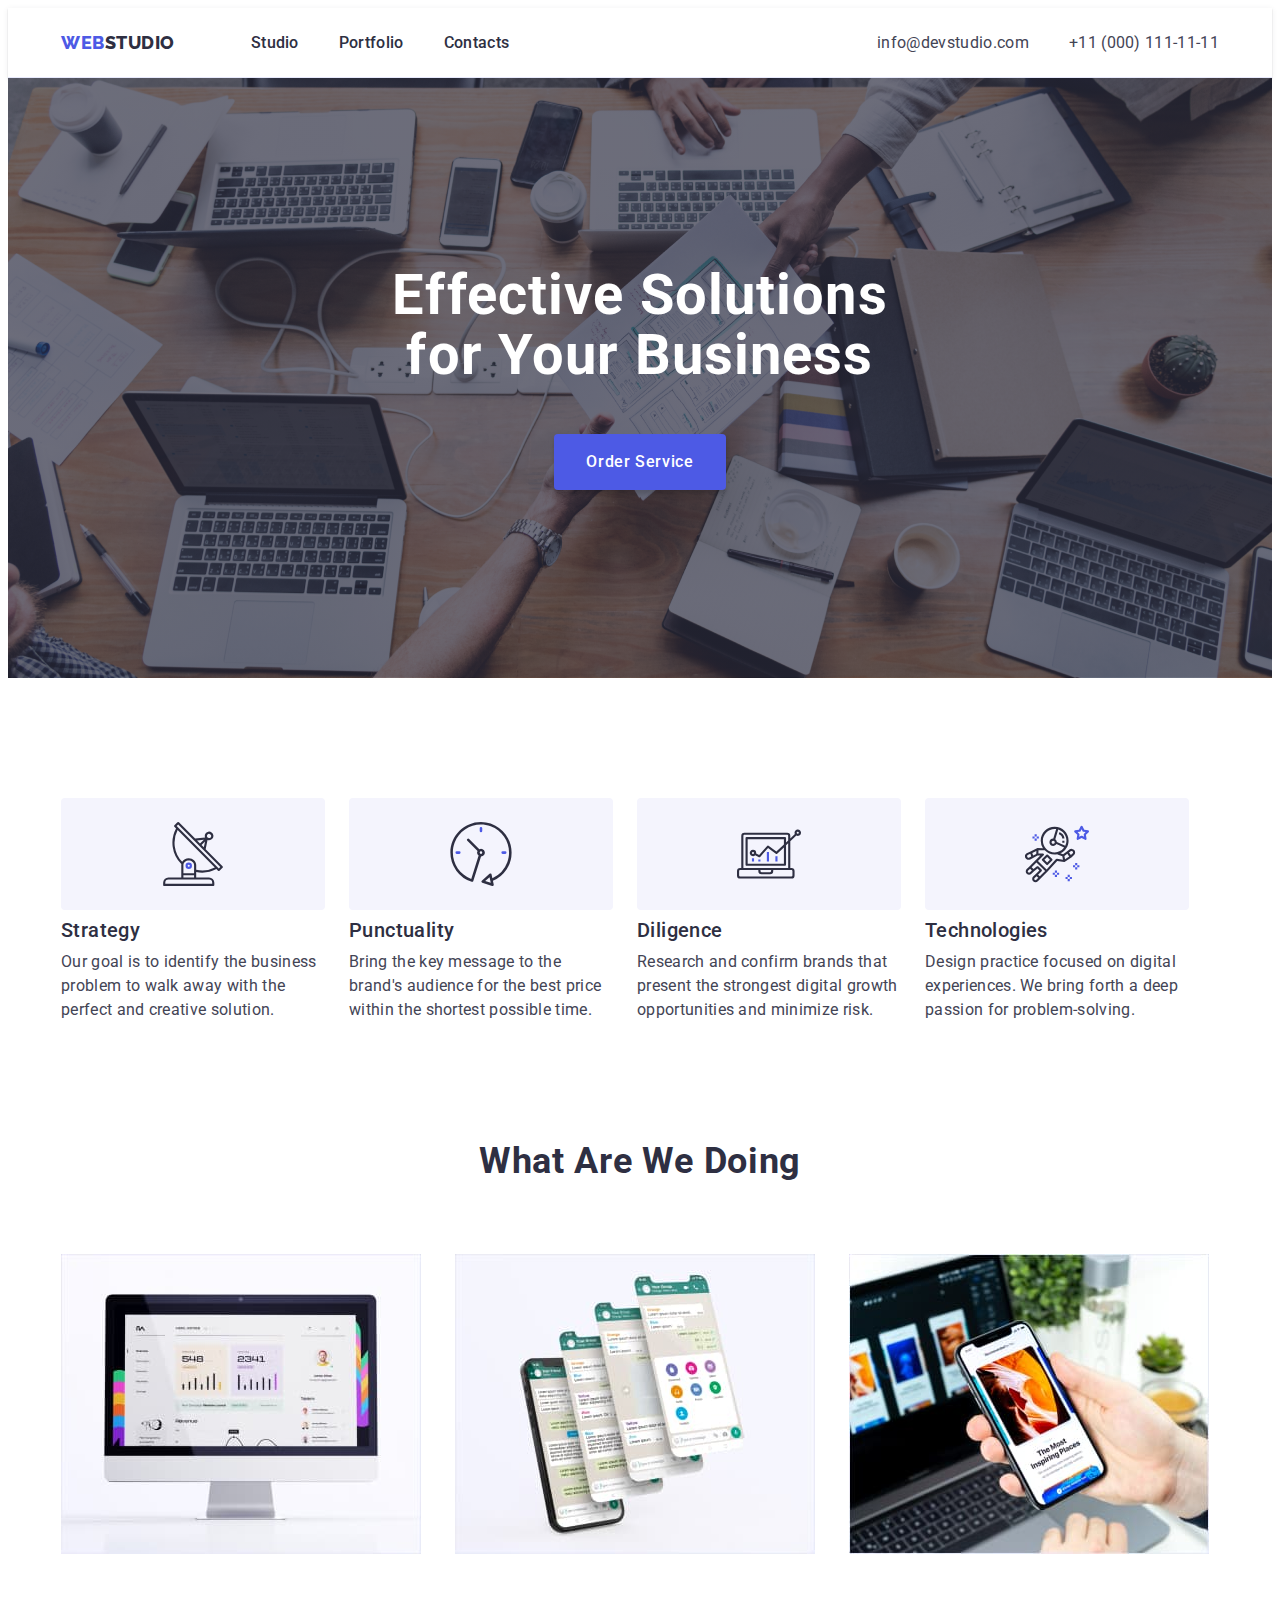
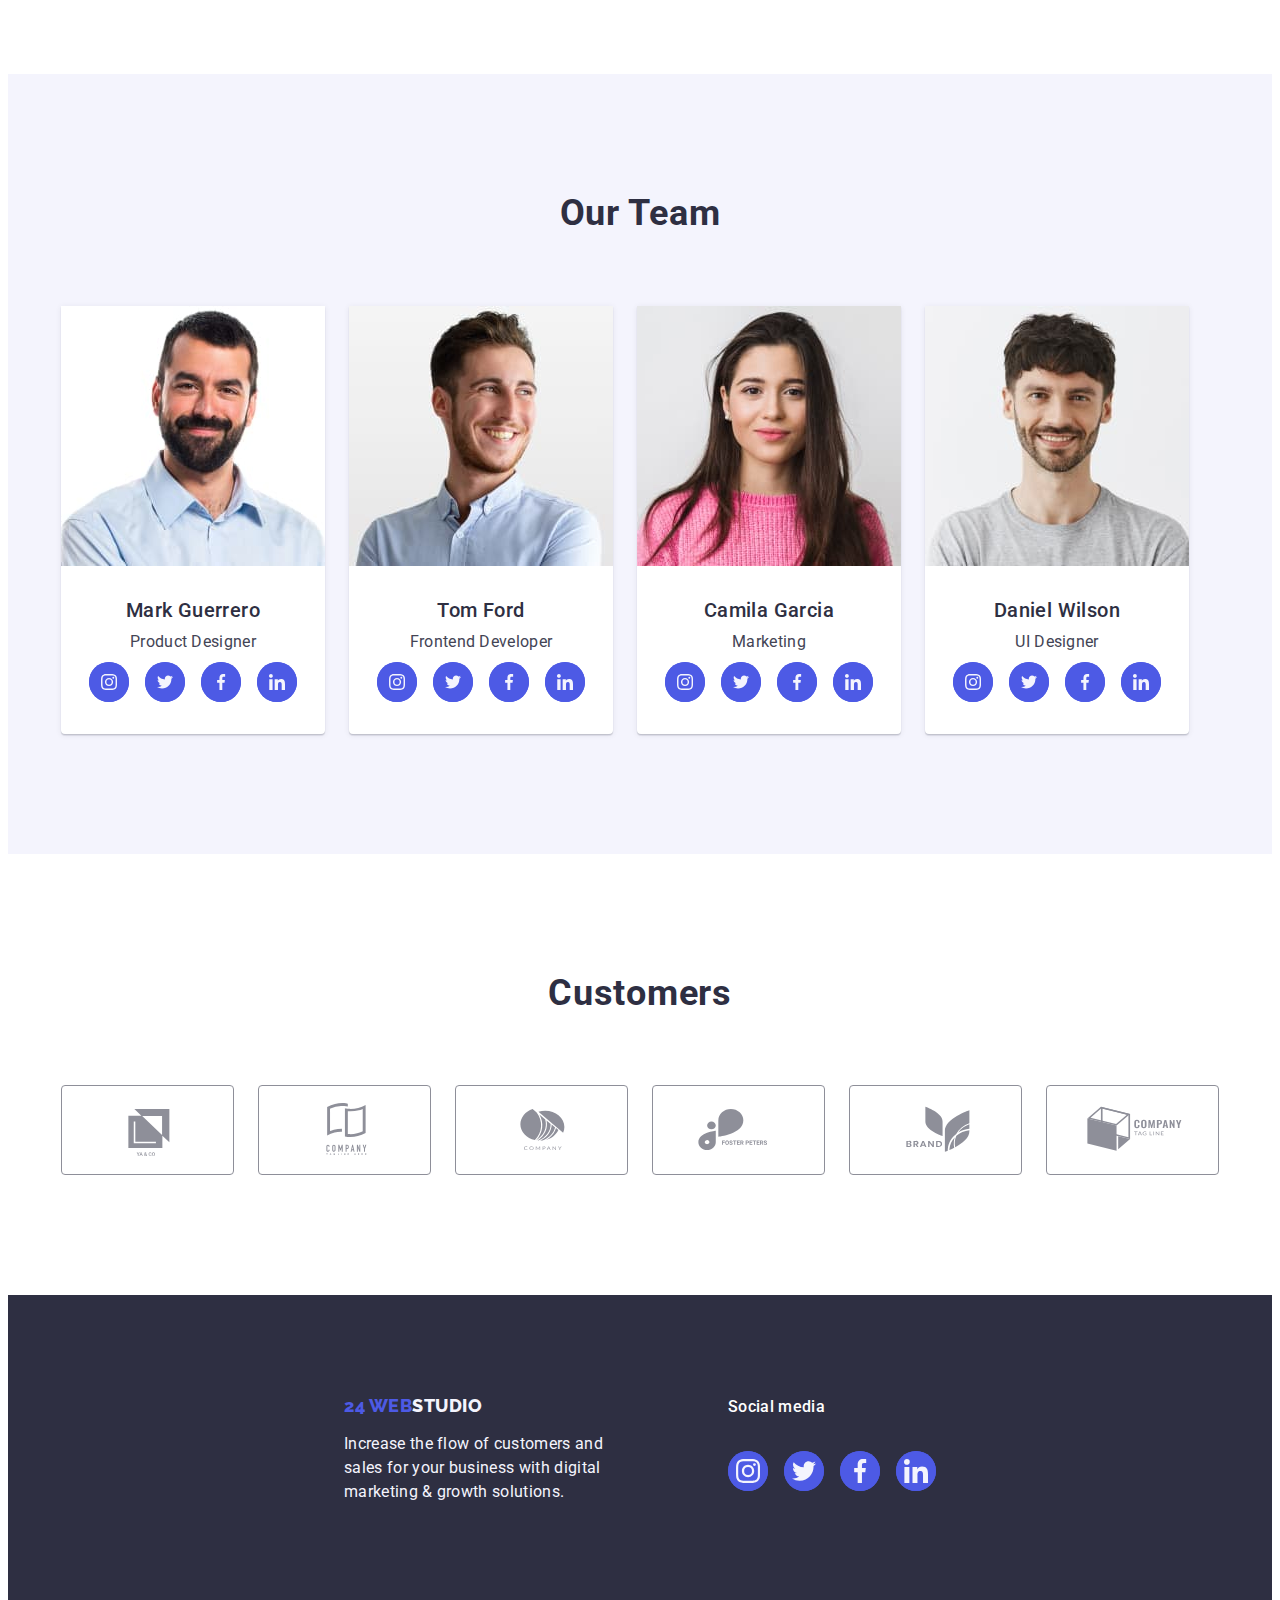
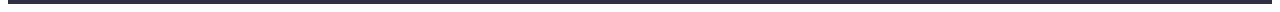
==== commit e9a7a56d: "go10" ====
--- a/index.html
+++ b/index.html
@@ -421,16 +421,14 @@
 
       <section class="section">
         <div class="container">
-          <h2 class="headlines some-titles">Customers</h2>
+          <h2 class="headlines some-titles fourth-section-title">Customers</h2>
           <ul class="list client-container">
             <li class="clients-item">
-              <div class="client-item-container">
-                <a href="" class="clients-item-active">
-                  <svg width="104" height="56" class="color-clients">
-                    <use href="./images/icons.svg#first-client"></use>
-                  </svg>
-                </a>
-              </div>
+              <a href="" class="clients-item-active client-item-container">
+                <svg width="104" height="56" class="color-clients">
+                  <use href="./images/icons.svg#first-client"></use>
+                </svg>
+              </a>
             </li>
             <li class="clients-item clients-item-active">
               <a href="">
--- a/css/styles.css
+++ b/css/styles.css
@@ -324,7 +324,7 @@
   display: flex;
   justify-content: center;
   align-items: center;
-  gap: 24px;
+  gap: 16px;
 }
 
 .social-icon {
@@ -359,6 +359,10 @@
 
 /* Customers section */
 
+.fourth-section-title {
+  line-height: 1.1;
+}
+
 .client-container {
   display: flex;
   gap: 24px;
@@ -366,7 +370,7 @@
 
 .clients-item {
   display: flex;
-  width: 168px;
+  width: calc((100% - 120px) / 6);
   height: 88px;
   justify-content: center;
   align-items: center;
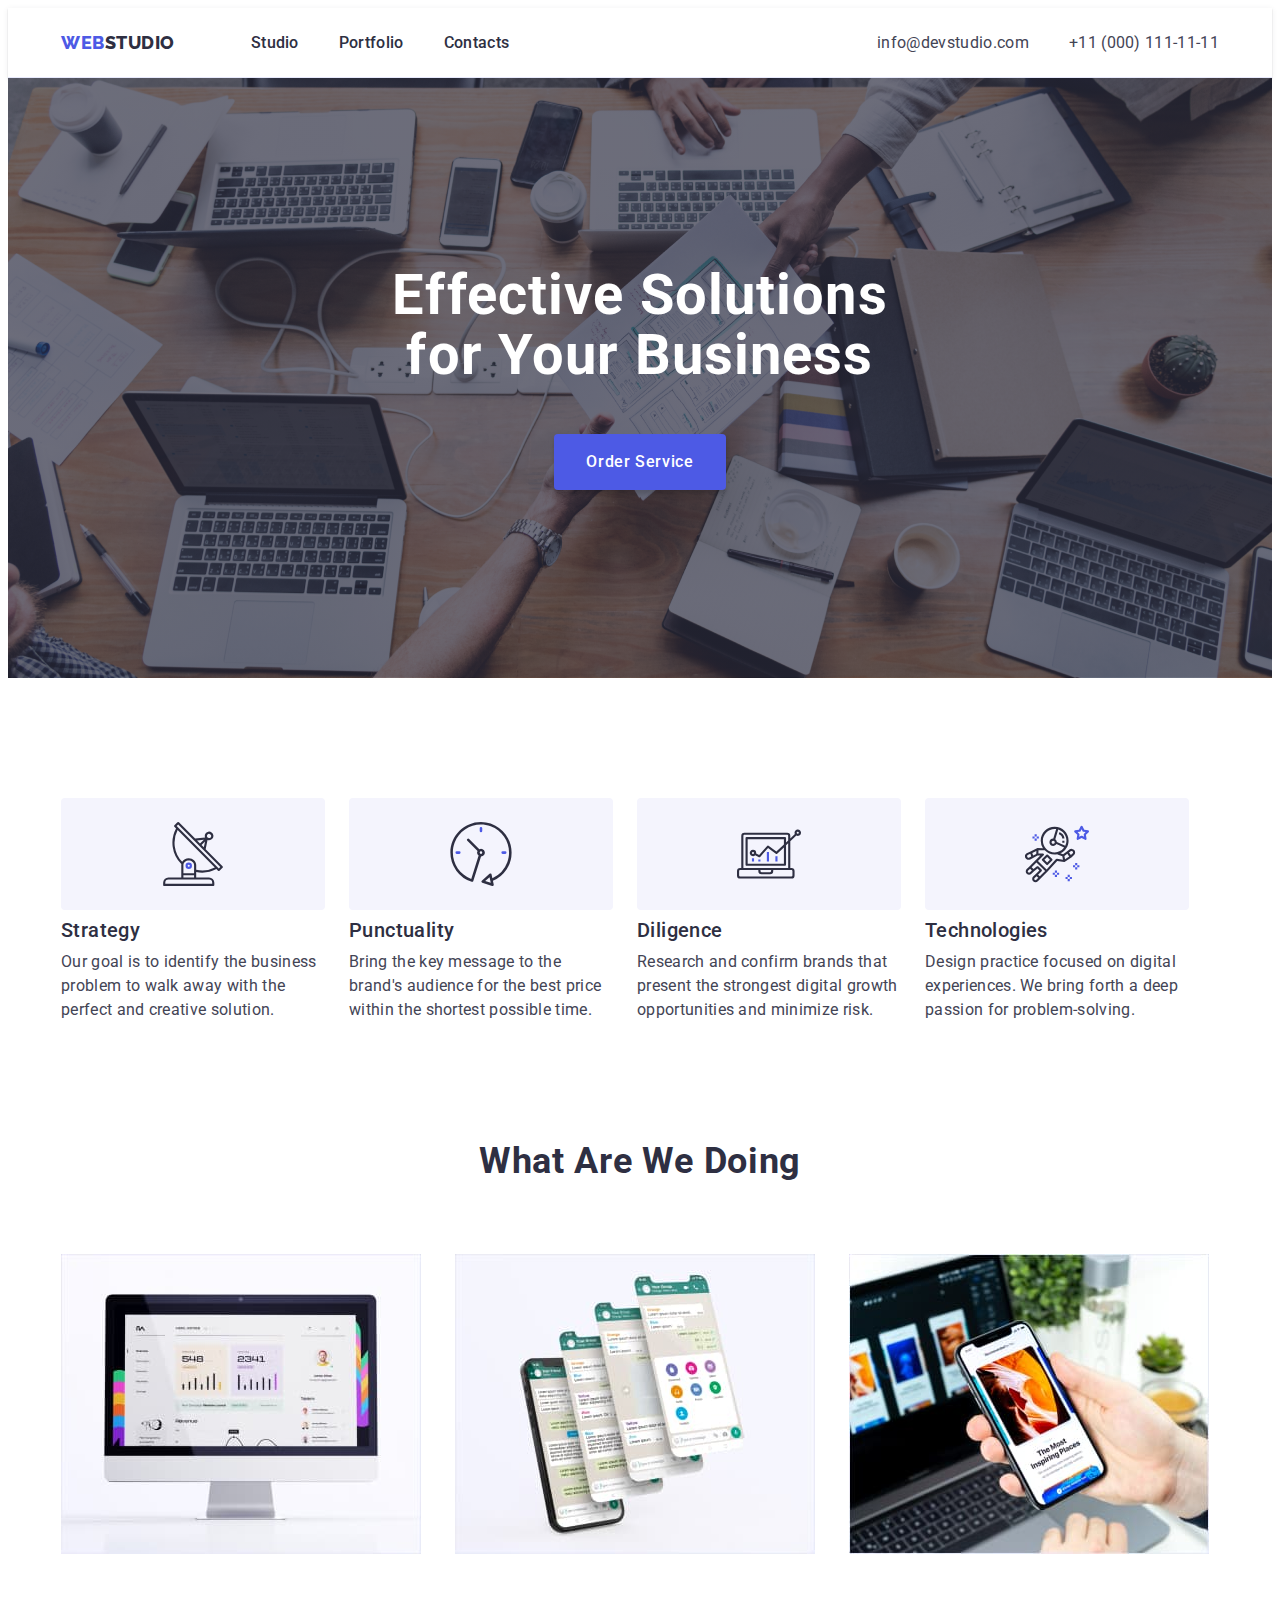
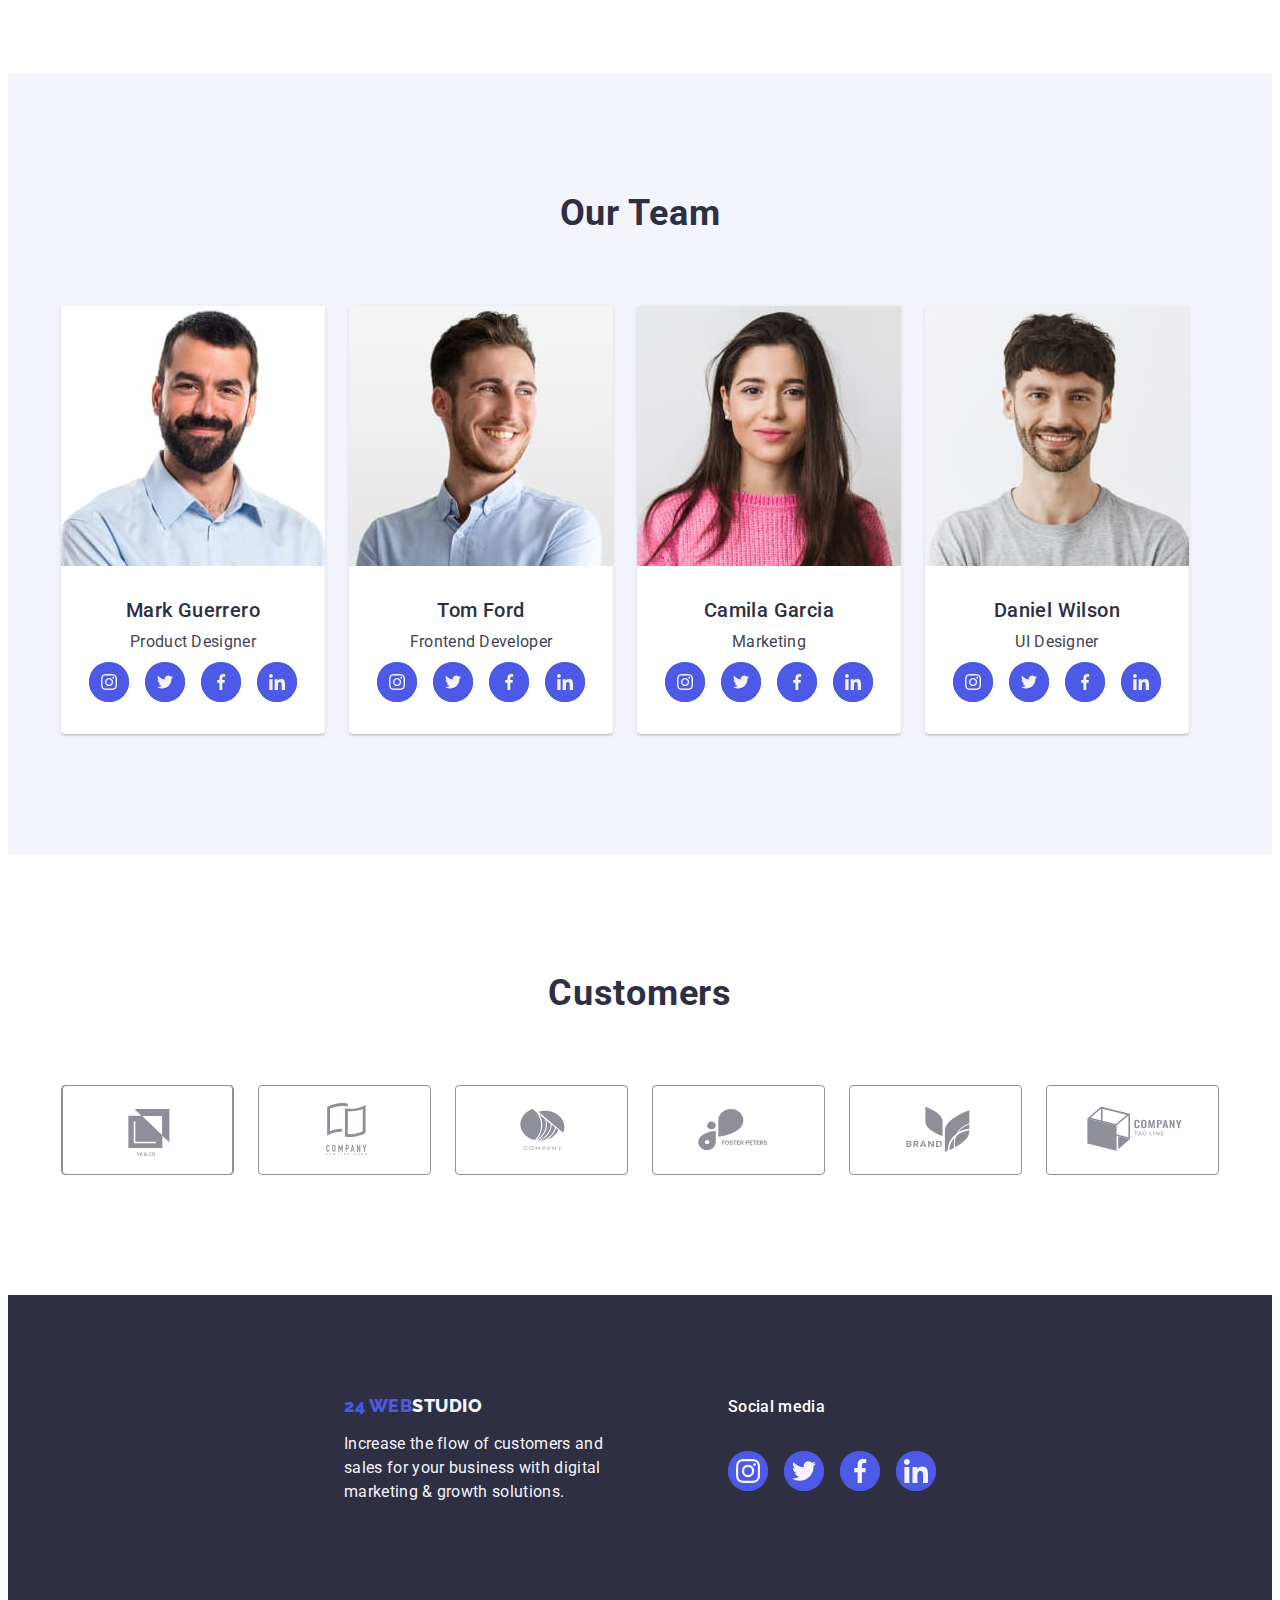
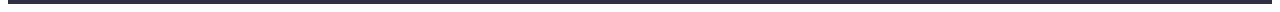
==== commit 1b1f60fa: "g12" ====
--- a/index.html
+++ b/index.html
@@ -430,7 +430,7 @@
                 </svg>
               </a>
             </li>
-            <li class="clients-item clients-item-active">
+            <li class="clients-item">
               <a href="">
                 <svg width="104" height="56" class="color-clients">
                   <use href="./images/icons.svg#second-client"></use>
--- a/css/styles.css
+++ b/css/styles.css
@@ -380,8 +380,13 @@
 
 .client-item-container {
   display: flex;
-  width: 104px;
-  height: 56px;
+  justify-content: center;
+  align-items: center;
+  border: 1px solid var(--color-light-slate);
+  border-radius: 4px;
+  width: 100%;
+  height: 100%;
+  fill: var(--color-light-slate);
 }
 
 .color-clients {
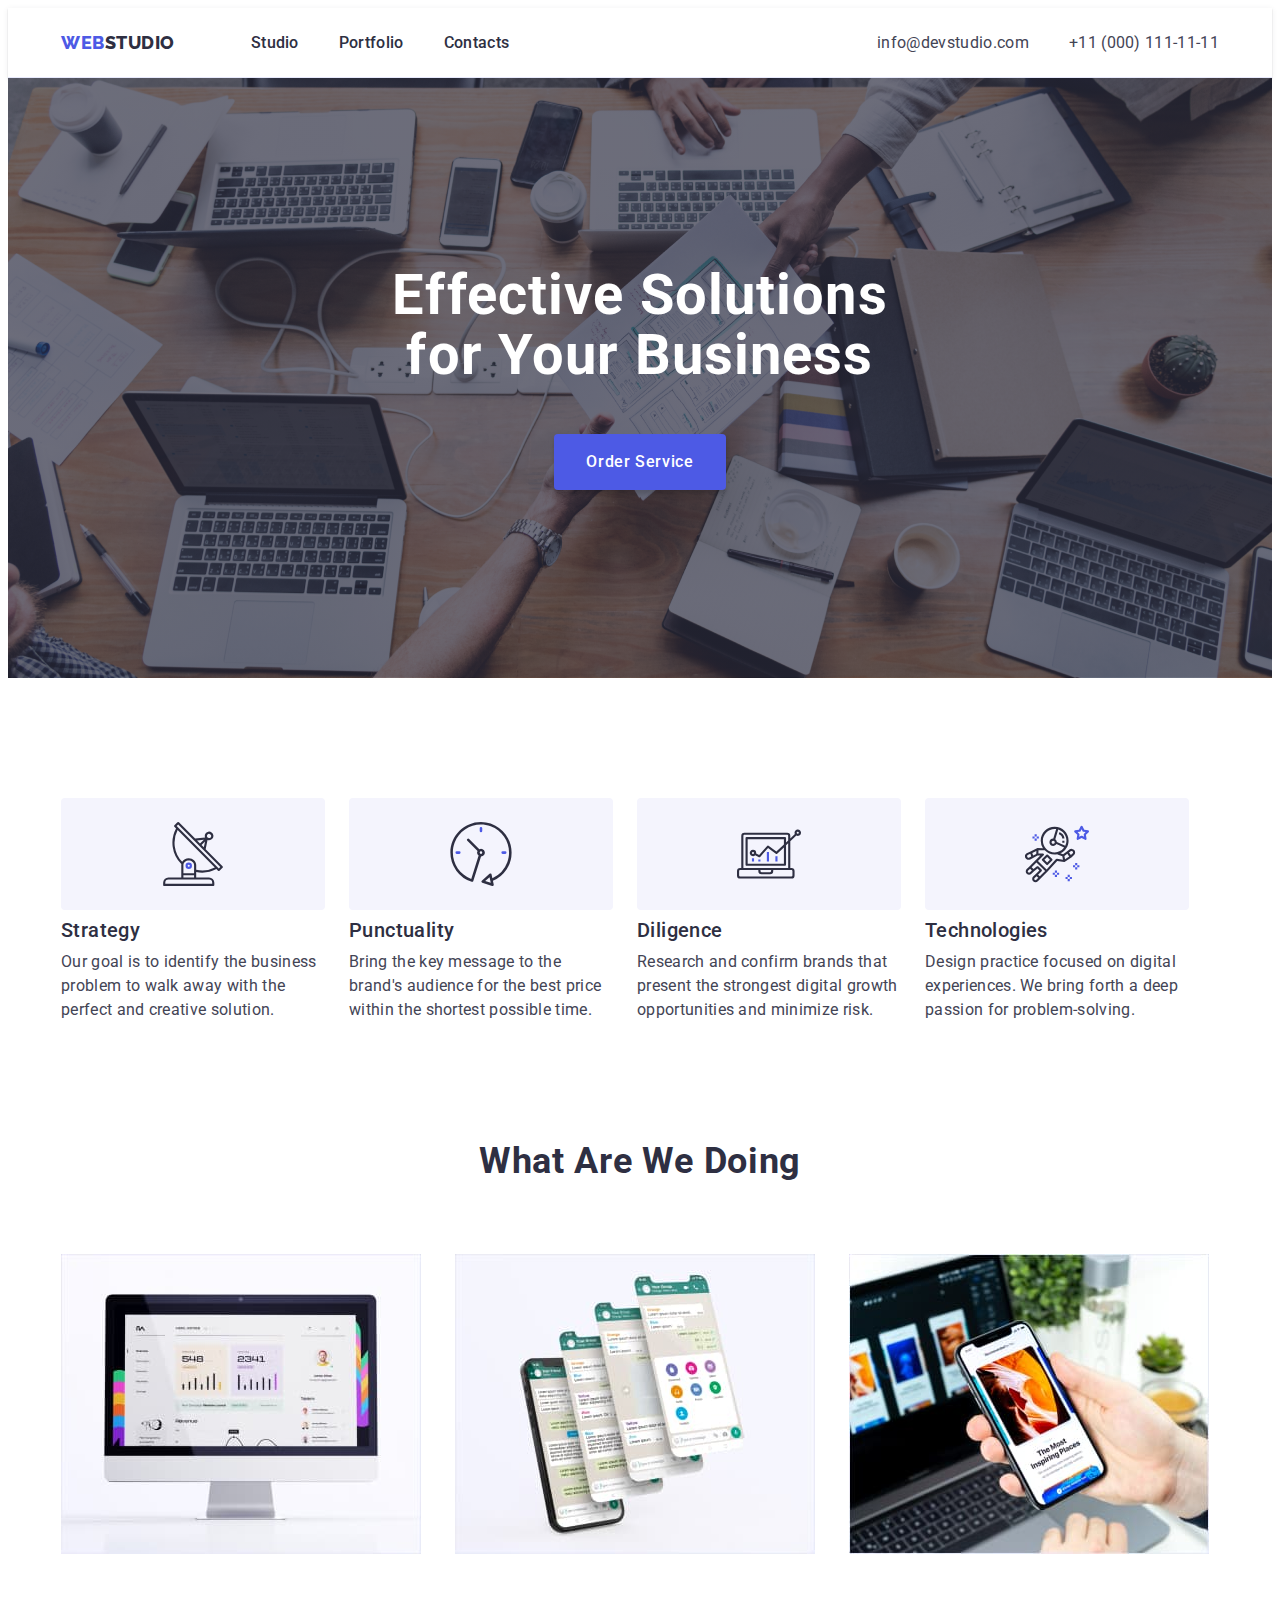
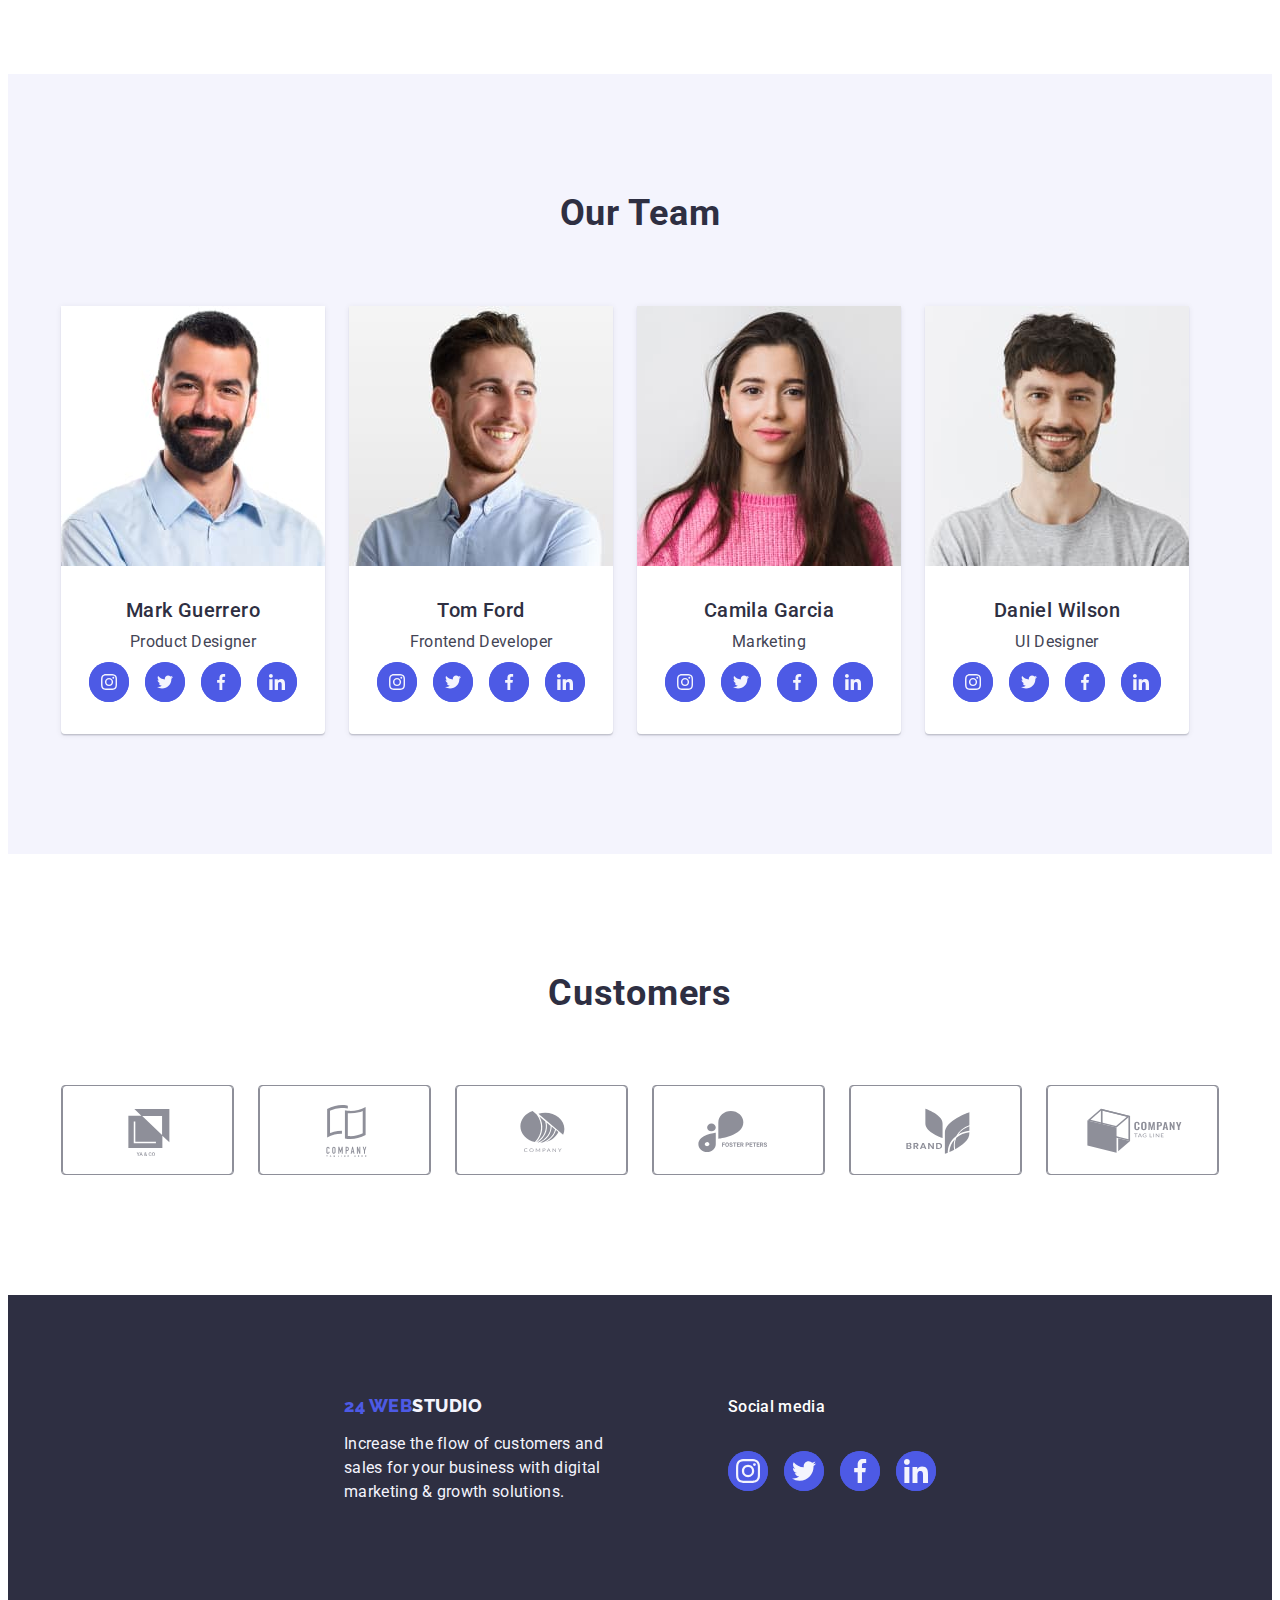
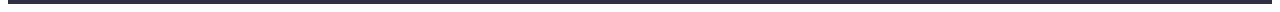
==== commit 3302dcac: "p1" ====
--- a/index.html
+++ b/index.html
@@ -424,42 +424,42 @@
           <h2 class="headlines some-titles fourth-section-title">Customers</h2>
           <ul class="list client-container">
             <li class="clients-item">
-              <a href="" class="clients-item-active client-item-container">
+              <a class="client-item-link" href="">
                 <svg width="104" height="56" class="color-clients">
                   <use href="./images/icons.svg#first-client"></use>
                 </svg>
               </a>
             </li>
             <li class="clients-item">
-              <a href="">
+              <a class="client-item-link" href="">
                 <svg width="104" height="56" class="color-clients">
                   <use href="./images/icons.svg#second-client"></use>
                 </svg>
               </a>
             </li>
             <li class="clients-item">
-              <a href="">
+              <a class="client-item-link" href="">
                 <svg width="104" height="56" class="color-clients">
                   <use href="./images/icons.svg#third-client"></use>
                 </svg>
               </a>
             </li>
             <li class="clients-item">
-              <a href="">
+              <a class="client-item-link" href="">
                 <svg width="104" height="56" class="color-clients">
                   <use href="./images/icons.svg#fourth-client"></use>
                 </svg>
               </a>
             </li>
             <li class="clients-item">
-              <a href="">
+              <a class="client-item-link" href="">
                 <svg width="104" height="56" class="color-clients">
                   <use href="./images/icons.svg#fifth-client"></use>
                 </svg>
               </a>
             </li>
             <li class="clients-item">
-              <a href="">
+              <a class="client-item-link" href="">
                 <svg width="104" height="56" class="color-clients">
                   <use href="./images/icons.svg#sixth-client"></use>
                 </svg>
--- a/css/styles.css
+++ b/css/styles.css
@@ -378,7 +378,7 @@
   border-radius: 4px;
 }
 
-.client-item-container {
+.client-item-link {
   display: flex;
   justify-content: center;
   align-items: center;
@@ -387,6 +387,7 @@
   width: 100%;
   height: 100%;
   fill: var(--color-light-slate);
+  color: var(--color-light-slate);
 }
 
 .color-clients {
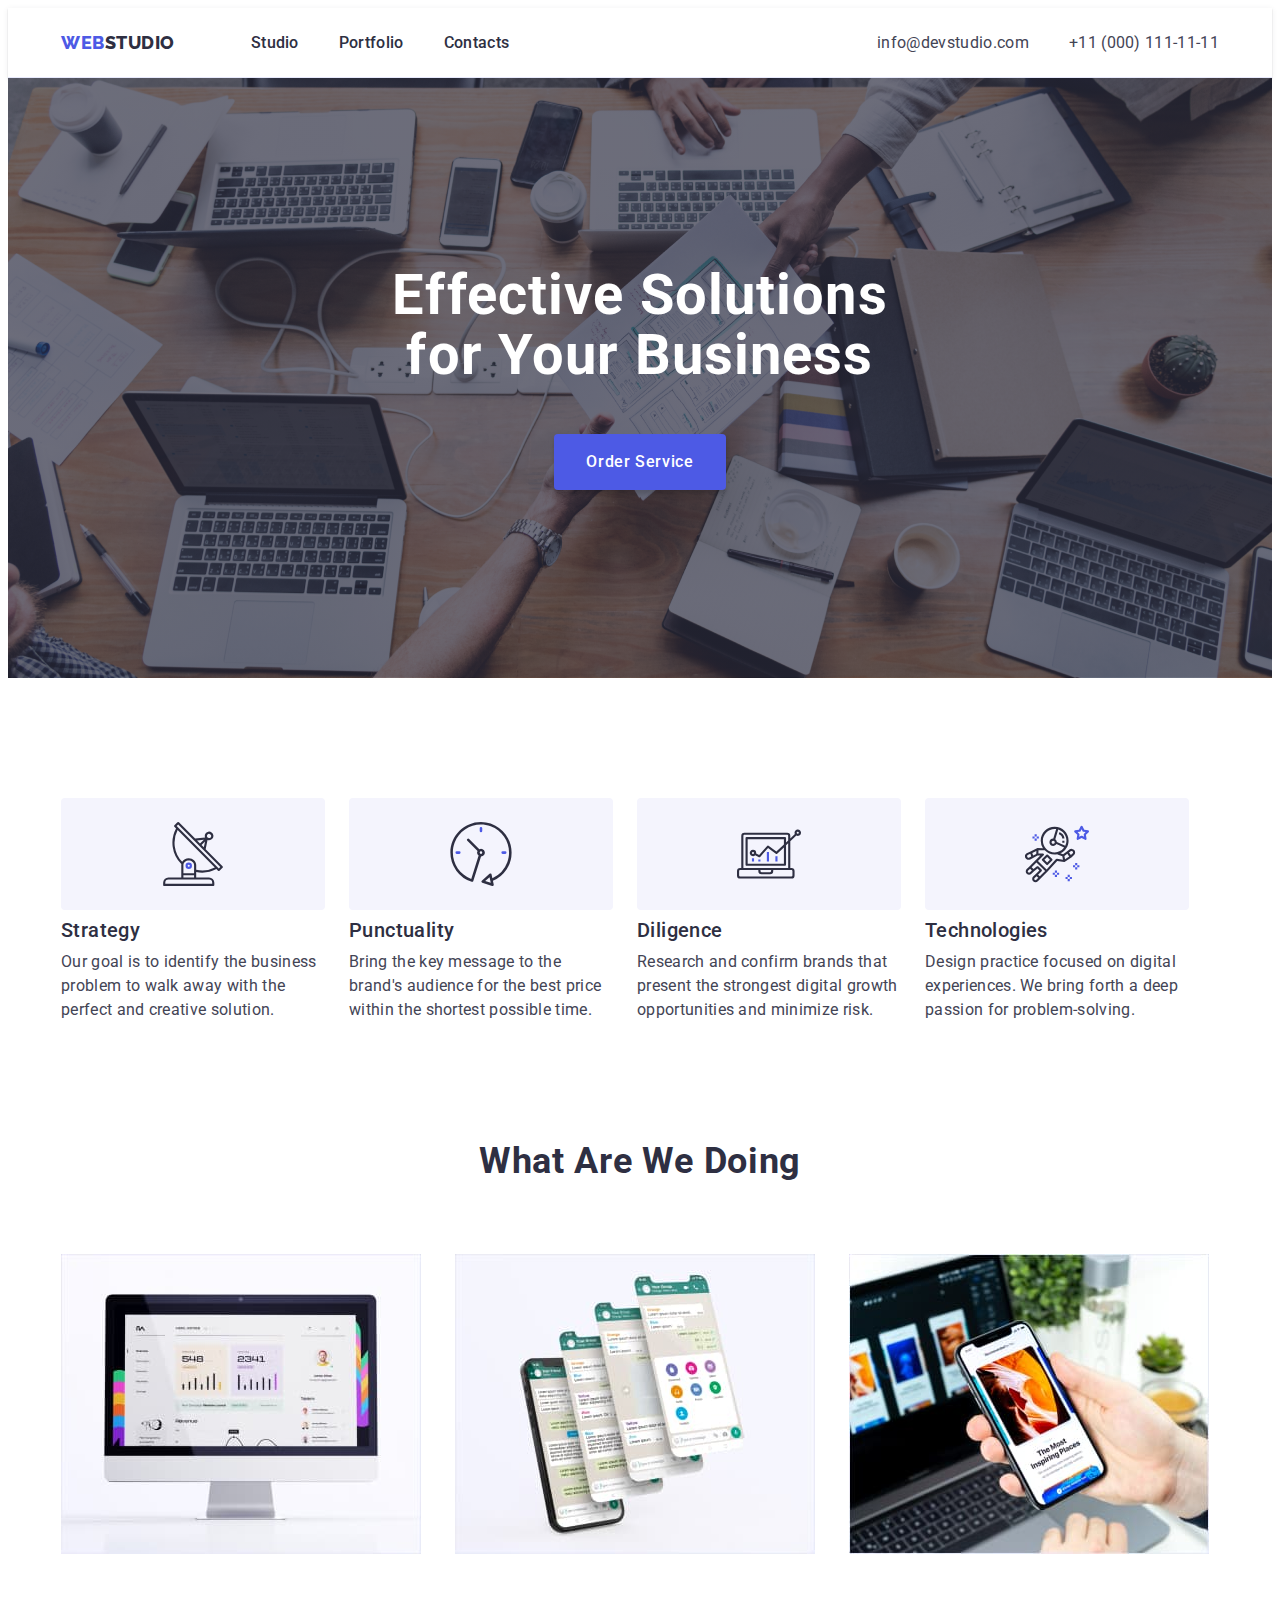
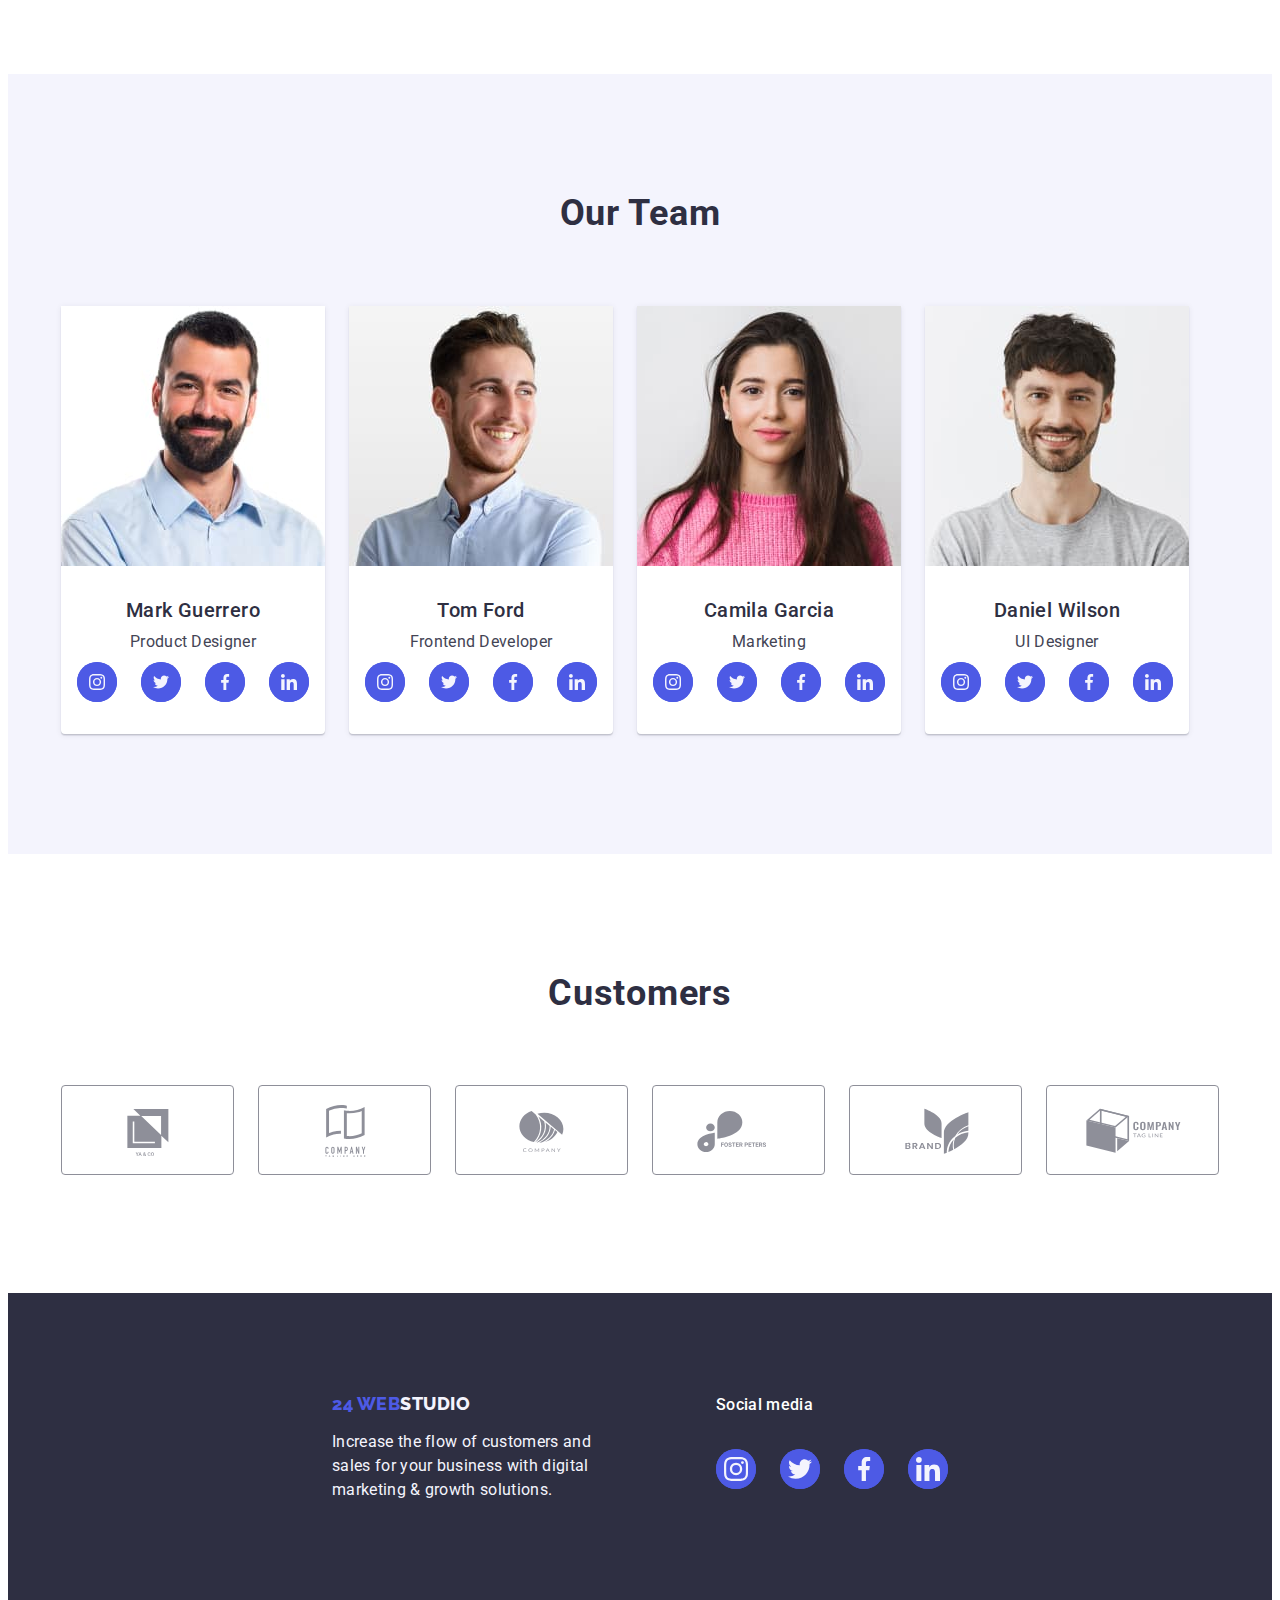
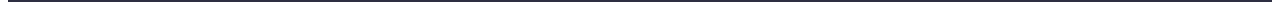
==== commit e6028283: "maize1" ====
--- a/index.html
+++ b/index.html
@@ -388,7 +388,6 @@
                       class="social-link link"
                       href=""
                       target="_blank"
-                      40
                       rel="noopener noreferrer"
                       aria-label="icon"
                     >
@@ -424,42 +423,42 @@
           <h2 class="headlines some-titles fourth-section-title">Customers</h2>
           <ul class="list client-container">
             <li class="clients-item">
-              <a class="client-item-link" href="">
+              <a class="client-item-link client-link-active" href="">
                 <svg width="104" height="56" class="color-clients">
                   <use href="./images/icons.svg#first-client"></use>
                 </svg>
               </a>
             </li>
             <li class="clients-item">
-              <a class="client-item-link" href="">
+              <a class="client-item-link client-link-active" href="">
                 <svg width="104" height="56" class="color-clients">
                   <use href="./images/icons.svg#second-client"></use>
                 </svg>
               </a>
             </li>
             <li class="clients-item">
-              <a class="client-item-link" href="">
+              <a class="client-item-link client-link-active" href="">
                 <svg width="104" height="56" class="color-clients">
                   <use href="./images/icons.svg#third-client"></use>
                 </svg>
               </a>
             </li>
             <li class="clients-item">
-              <a class="client-item-link" href="">
+              <a class="client-item-link client-link-active" href="">
                 <svg width="104" height="56" class="color-clients">
                   <use href="./images/icons.svg#fourth-client"></use>
                 </svg>
               </a>
             </li>
             <li class="clients-item">
-              <a class="client-item-link" href="">
+              <a class="client-item-link client-link-active" href="">
                 <svg width="104" height="56" class="color-clients">
                   <use href="./images/icons.svg#fifth-client"></use>
                 </svg>
               </a>
             </li>
             <li class="clients-item">
-              <a class="client-item-link" href="">
+              <a class="client-item-link client-link-active" href="">
                 <svg width="104" height="56" class="color-clients">
                   <use href="./images/icons.svg#sixth-client"></use>
                 </svg>
@@ -485,7 +484,7 @@
         </div>
         <div class="footer-part-two">
           <p class="footer-small-text">Social media</p>
-          <ul class="list socials">
+          <ul class="list socials-footer">
             <li class="social-item-footer">
               <a
                 class="social-link-footer link"
--- a/css/styles.css
+++ b/css/styles.css
@@ -324,7 +324,7 @@
   display: flex;
   justify-content: center;
   align-items: center;
-  gap: 16px;
+  gap: 24px;
 }
 
 .social-icon {
@@ -372,10 +372,6 @@
   display: flex;
   width: calc((100% - 120px) / 6);
   height: 88px;
-  justify-content: center;
-  align-items: center;
-  border: 1px solid var(--color-light-slate);
-  border-radius: 4px;
 }
 
 .client-item-link {
@@ -391,18 +387,18 @@
 }
 
 .color-clients {
-  fill: var(--color-light-slate);
-}
-
-.color-clients:hover,
+  fill: currentColor;
+}
+
+/* .color-clients:hover,
 .color-clients:focus {
   fill: var(--ocean-color);
-}
-
-.clients-item:hover,
-.clients-item:focus {
-  border: 1px solid var(--ocean-color);
-  border-radius: 4px;
+} */
+
+.client-link-active:hover,
+.client-link-active:focus {
+  border-color: var(--ocean-color);
+  color: var(--ocean-color);
 }
 
 /* Footer block */
@@ -450,6 +446,13 @@
 
 .footer-pos {
   padding: 100px 0;
+}
+
+.socials-footer {
+  display: flex;
+  justify-content: center;
+  align-items: center;
+  gap: 24px;
 }
 
 .footer-link-status {
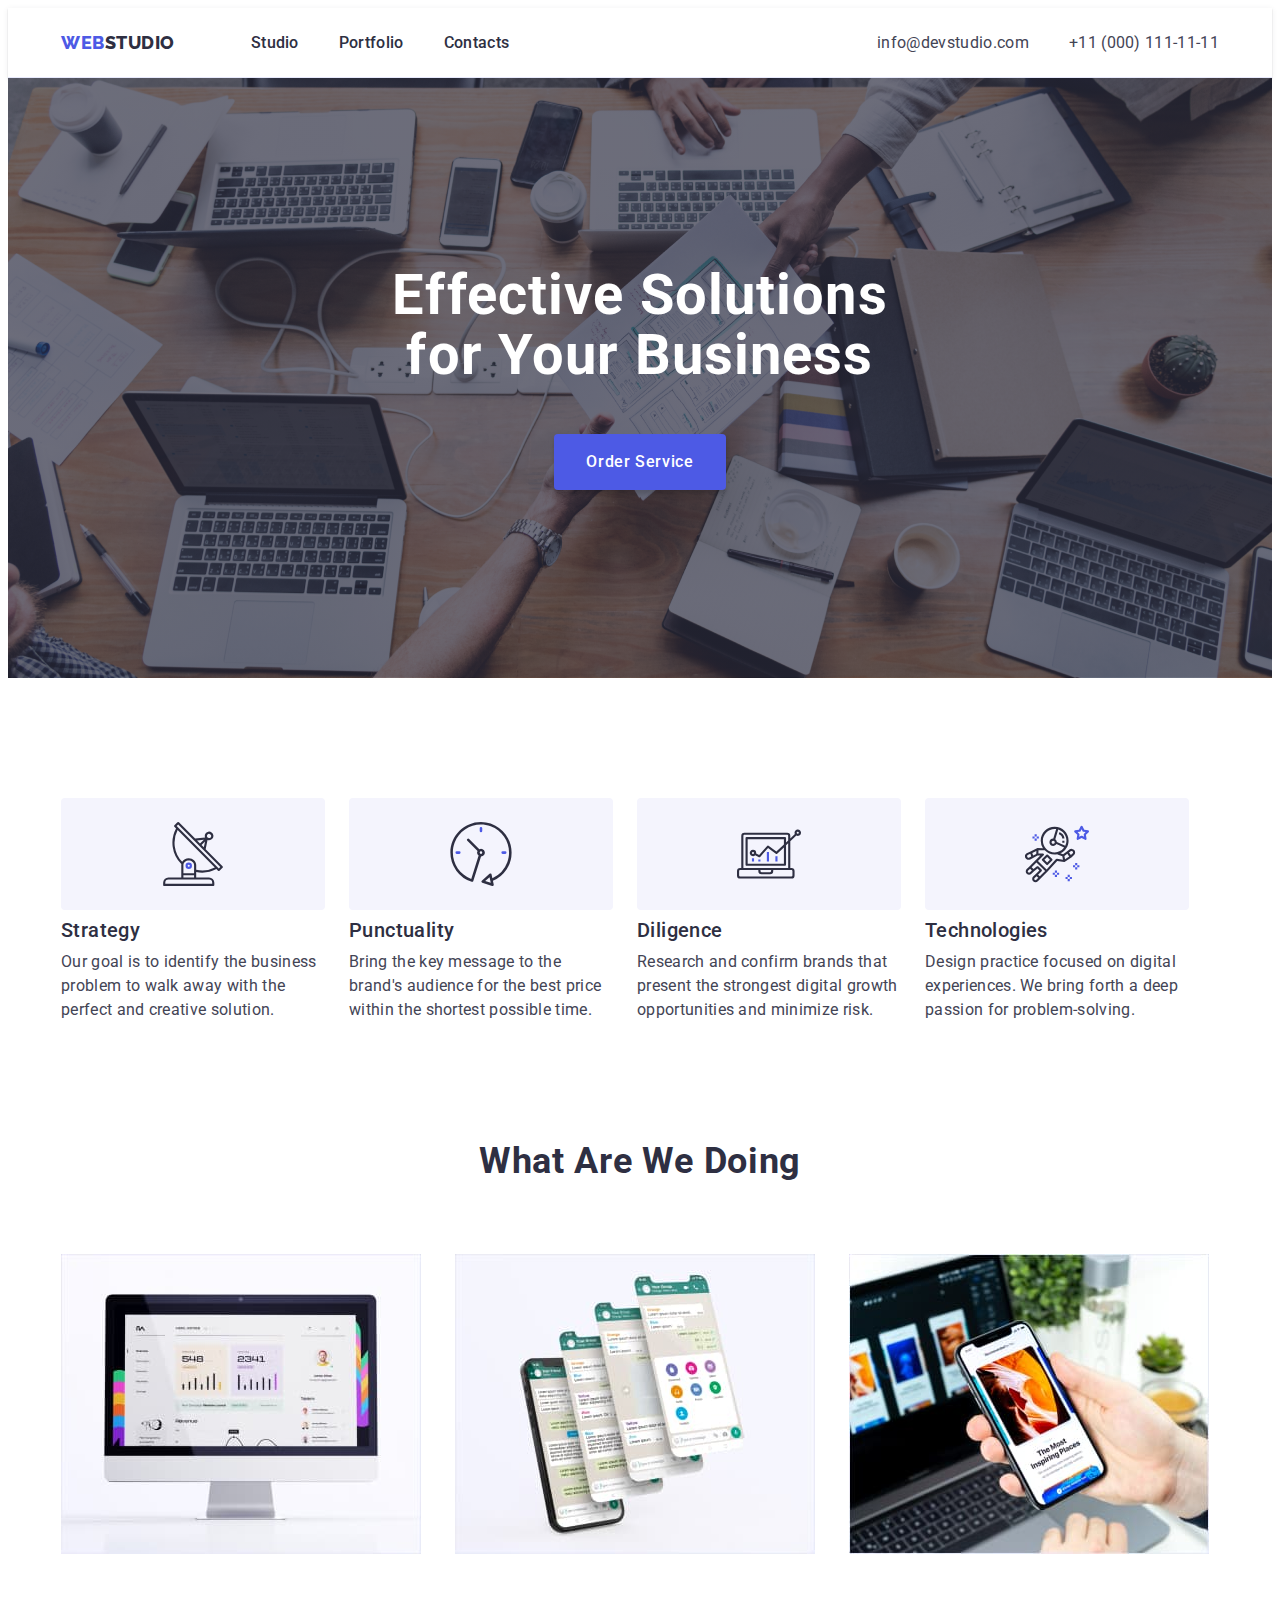
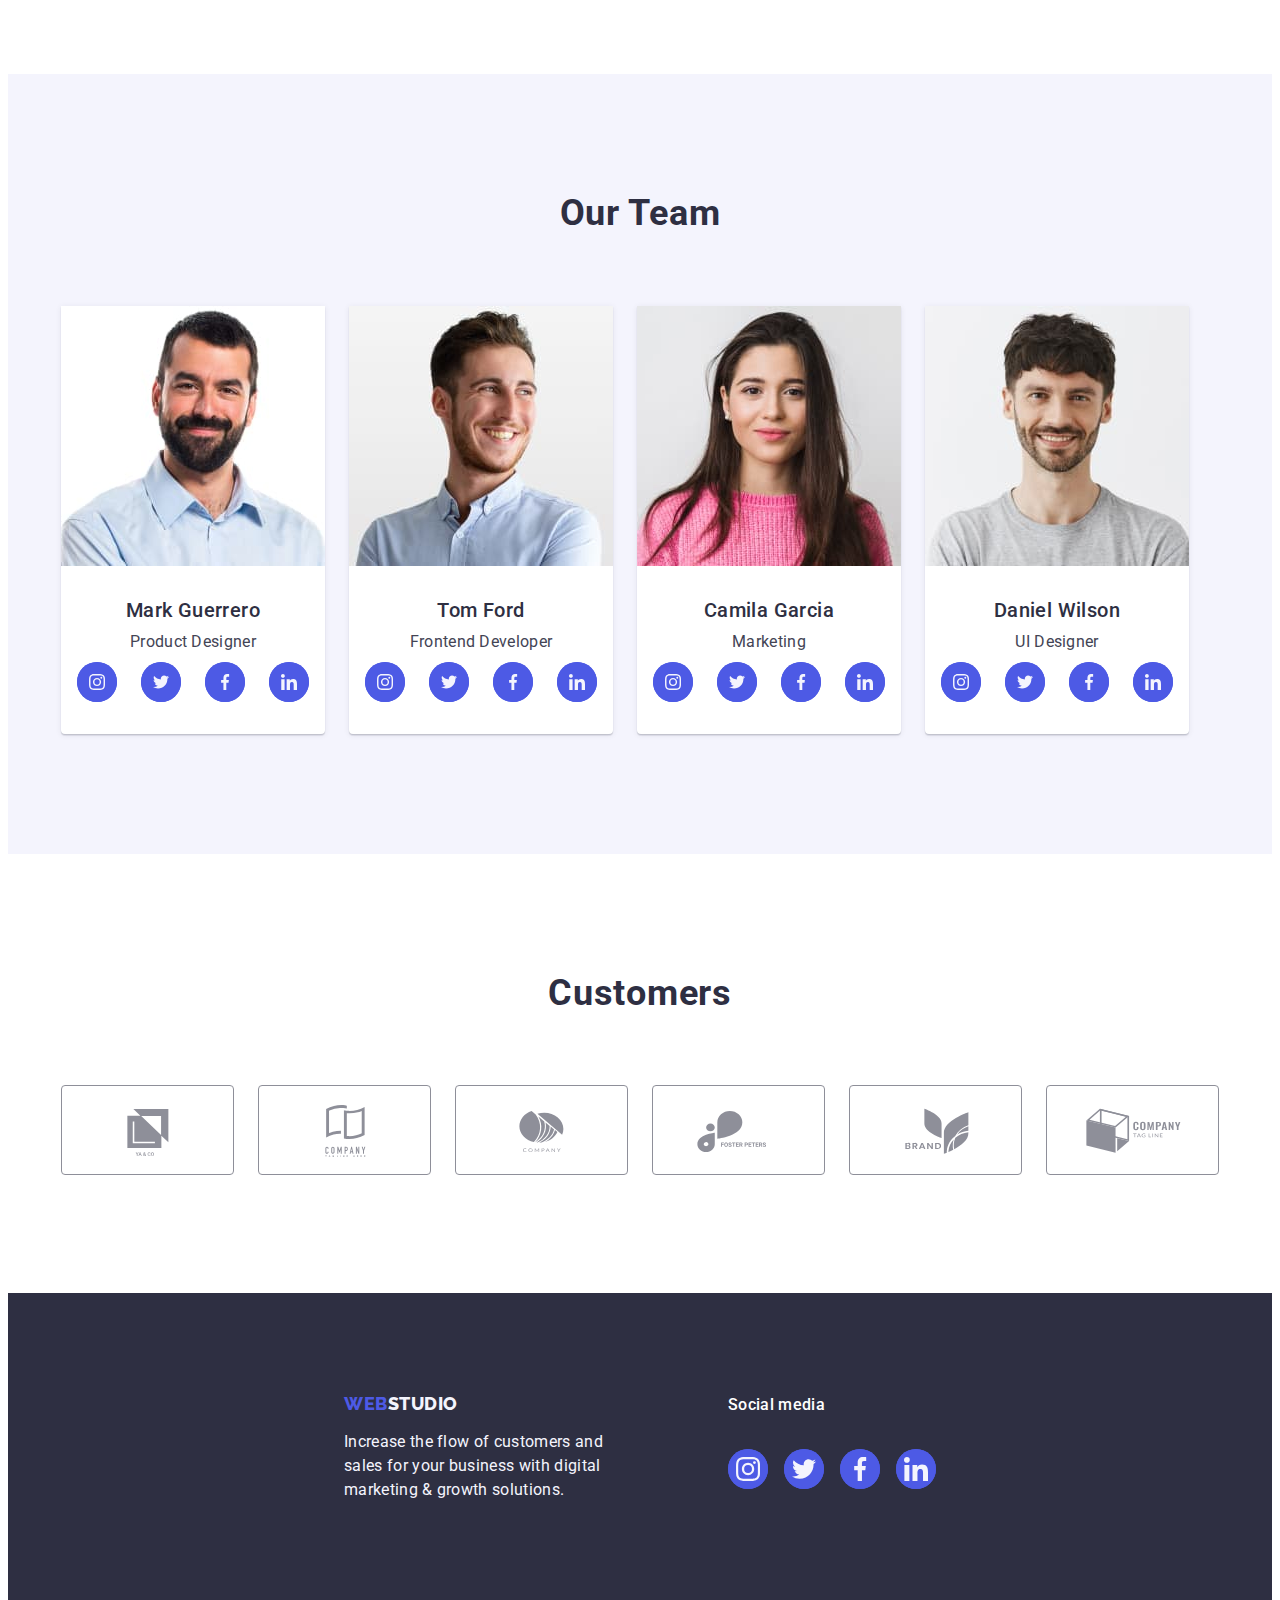
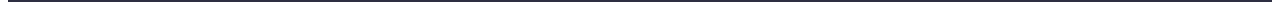
==== commit 6dd519f4: "Fin01" ====
--- a/index.html
+++ b/index.html
@@ -475,7 +475,7 @@
           <a
             class="link link-font logo-font hed-link-active footer-link-status"
             href="./index.html"
-            >24 WEB<span class="logo-link-footer">Studio</span>
+            >WEB<span class="logo-link-footer">Studio</span>
           </a>
           <p class="small-text footer-text footer-text-size">
             Increase the flow of customers and sales for your business with
--- a/css/styles.css
+++ b/css/styles.css
@@ -68,6 +68,8 @@
   border-width: 0 0 1px 0;
   border-style: solid;
   border-color: var(--color-cornflower);
+  max-width: 1440px;
+  margin: 0 auto;
   box-shadow: 0px 2px 1px rgba(46, 47, 66, 0.08),
     0px 1px 1px rgba(46, 47, 66, 0.16), 0px 1px 6px rgba(46, 47, 66, 0.08);
 }
@@ -441,6 +443,8 @@
   color: var(--color-cloud);
 }
 .footer-color {
+  max-width: 1440px;
+  margin: 0 auto;
   background-color: var(--color-navy-blue);
 }
 
@@ -452,7 +456,7 @@
   display: flex;
   justify-content: center;
   align-items: center;
-  gap: 24px;
+  gap: 16px;
 }
 
 .footer-link-status {
@@ -527,10 +531,15 @@
   color: var(--white-color);
   background-color: var(--ocean-color);
   border: 1px solid transparent;
+  box-shadow: 0px 3px 1px rgba(0, 0, 0, 0.1), 0px 2px 1px rgba(0, 0, 0, 0.08),
+    0px 2px 2px rgba(0, 0, 0, 0.12);
 }
 
 /* Done projects */
 
+.link-container-dp {
+  display: block;
+}
 .done-prj-container {
   display: flex;
   flex-wrap: wrap;
@@ -551,9 +560,8 @@
   flex-basis: calc((100% - 24px * 2) / 3);
 }
 
-.desc-done-prj-container:focus,
-.desc-done-prj-container:hover {
-  border: 1px solid #f4f4fd;
+.link-container-dp:focus,
+.link-container-dp:hover {
   box-shadow: 0px 1px 6px rgba(46, 47, 66, 0.08),
     0px 1px 1px rgba(46, 47, 66, 0.16), 0px 2px 1px rgba(46, 47, 66, 0.08);
 }
